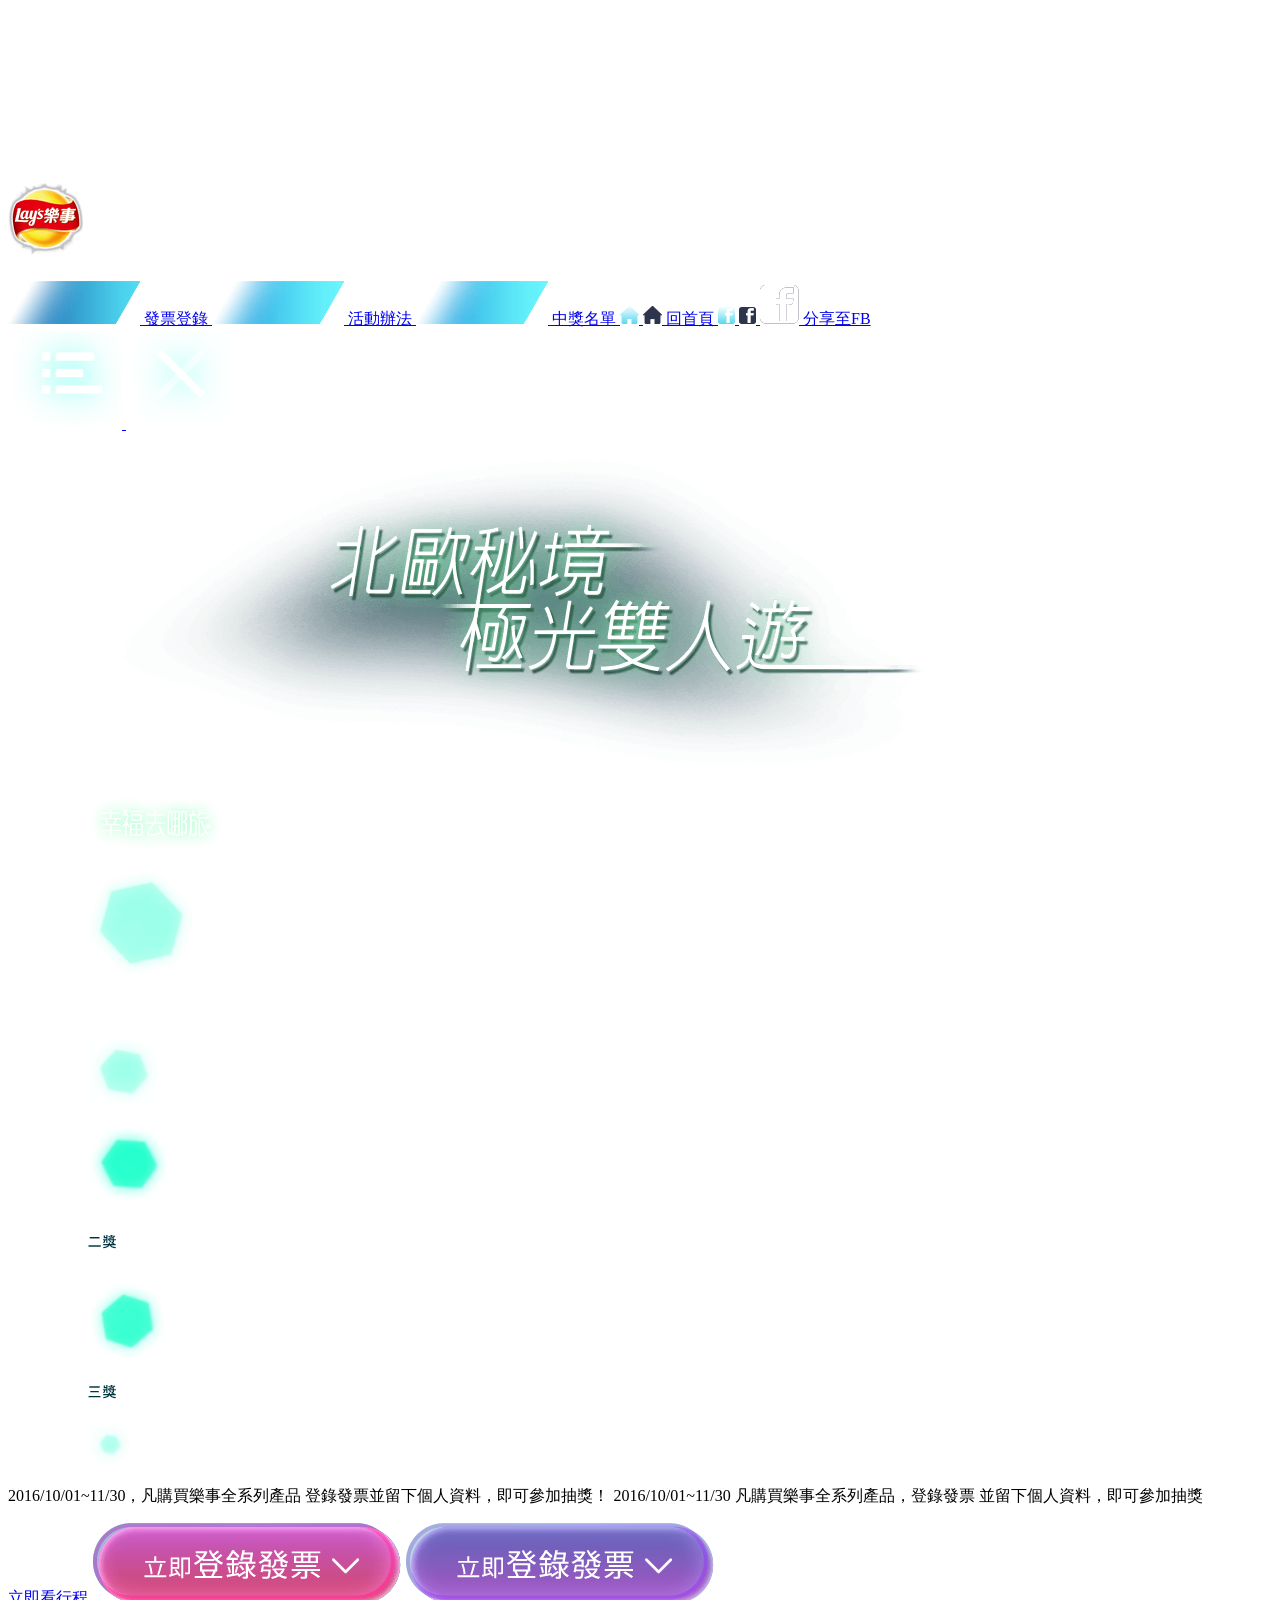
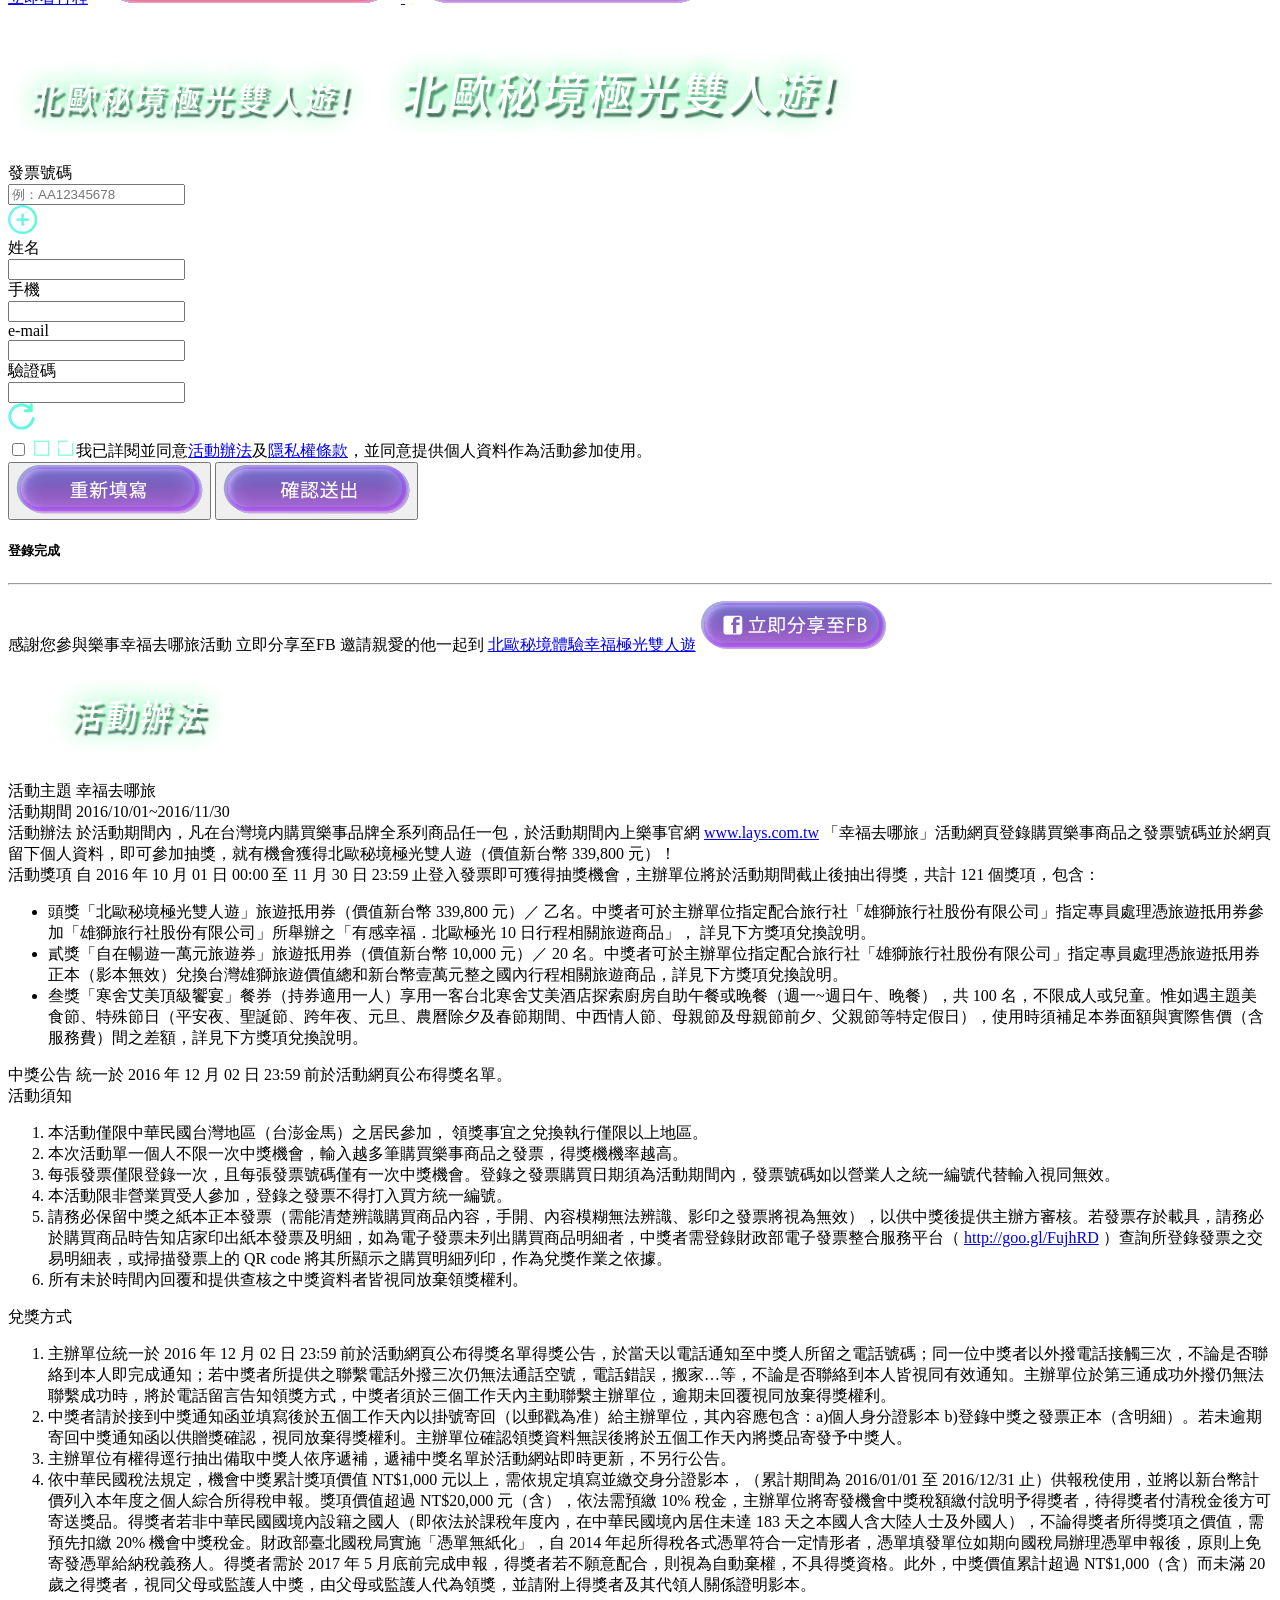
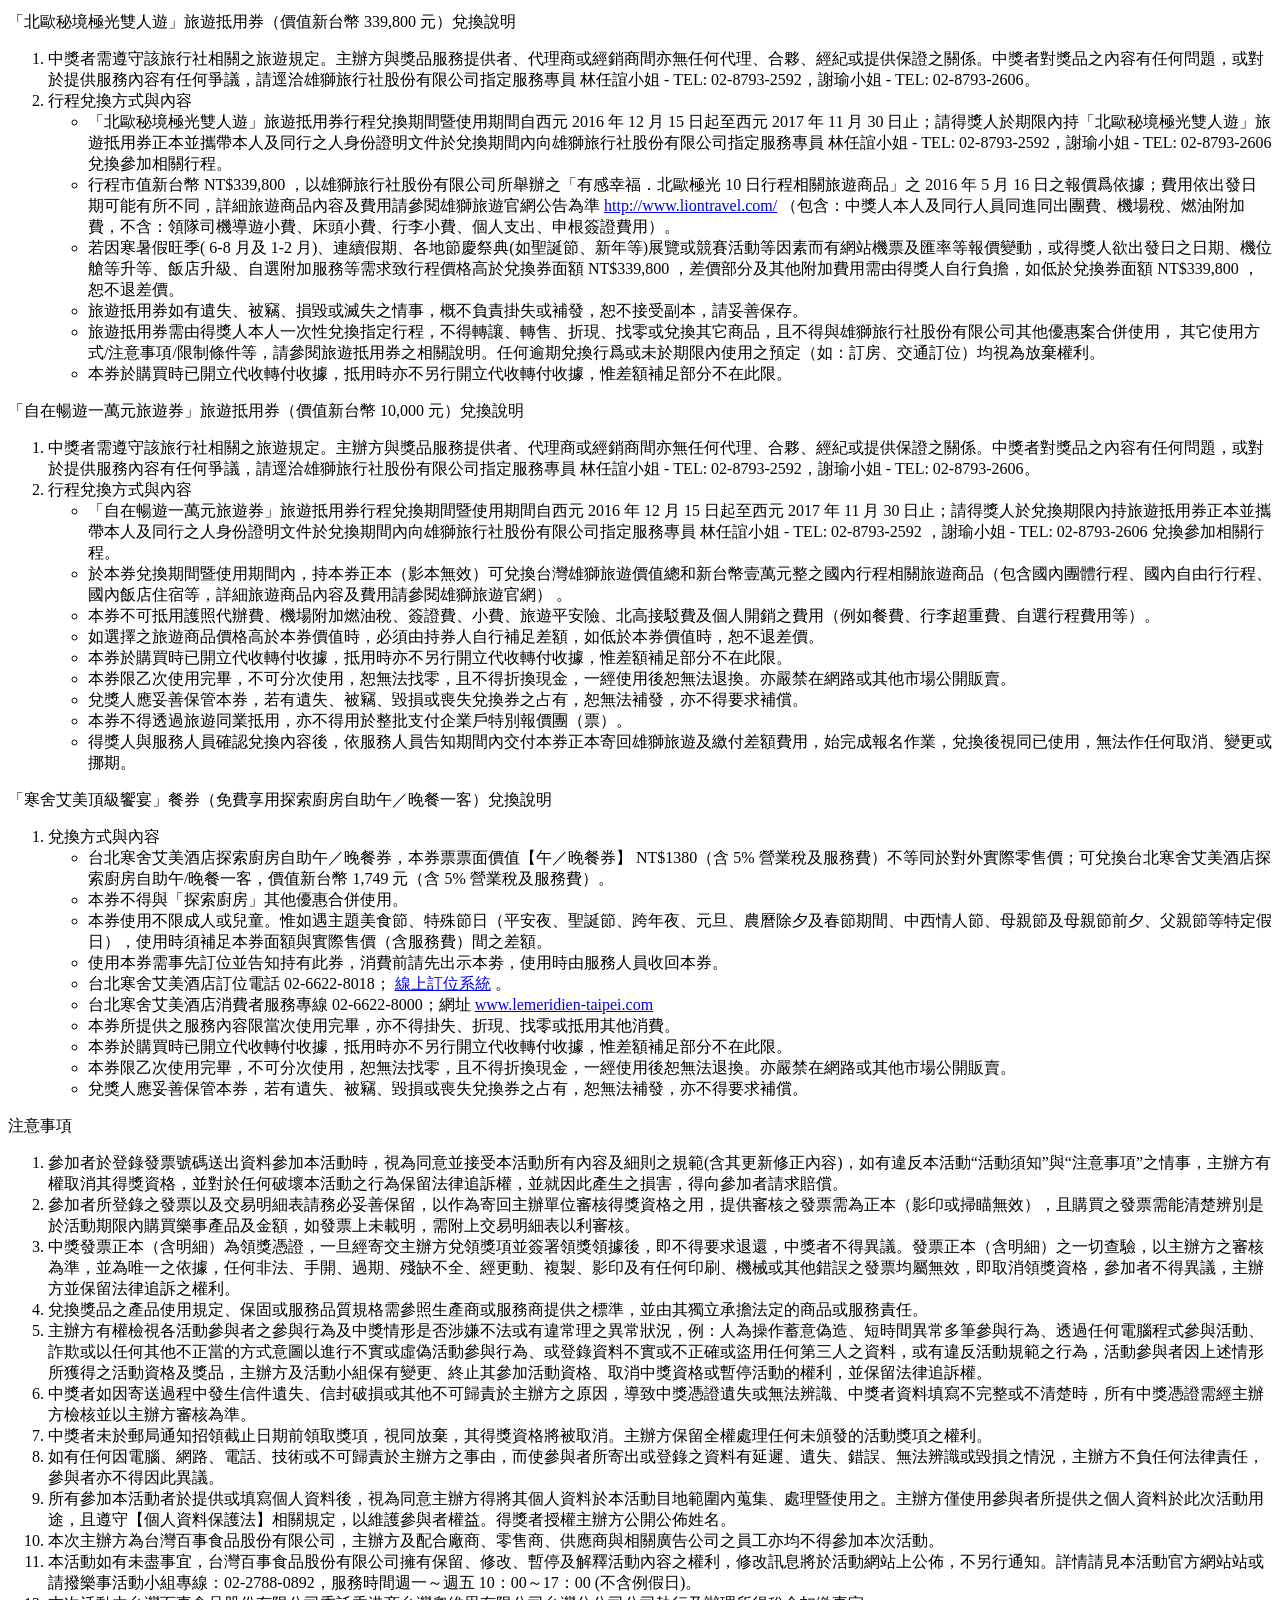
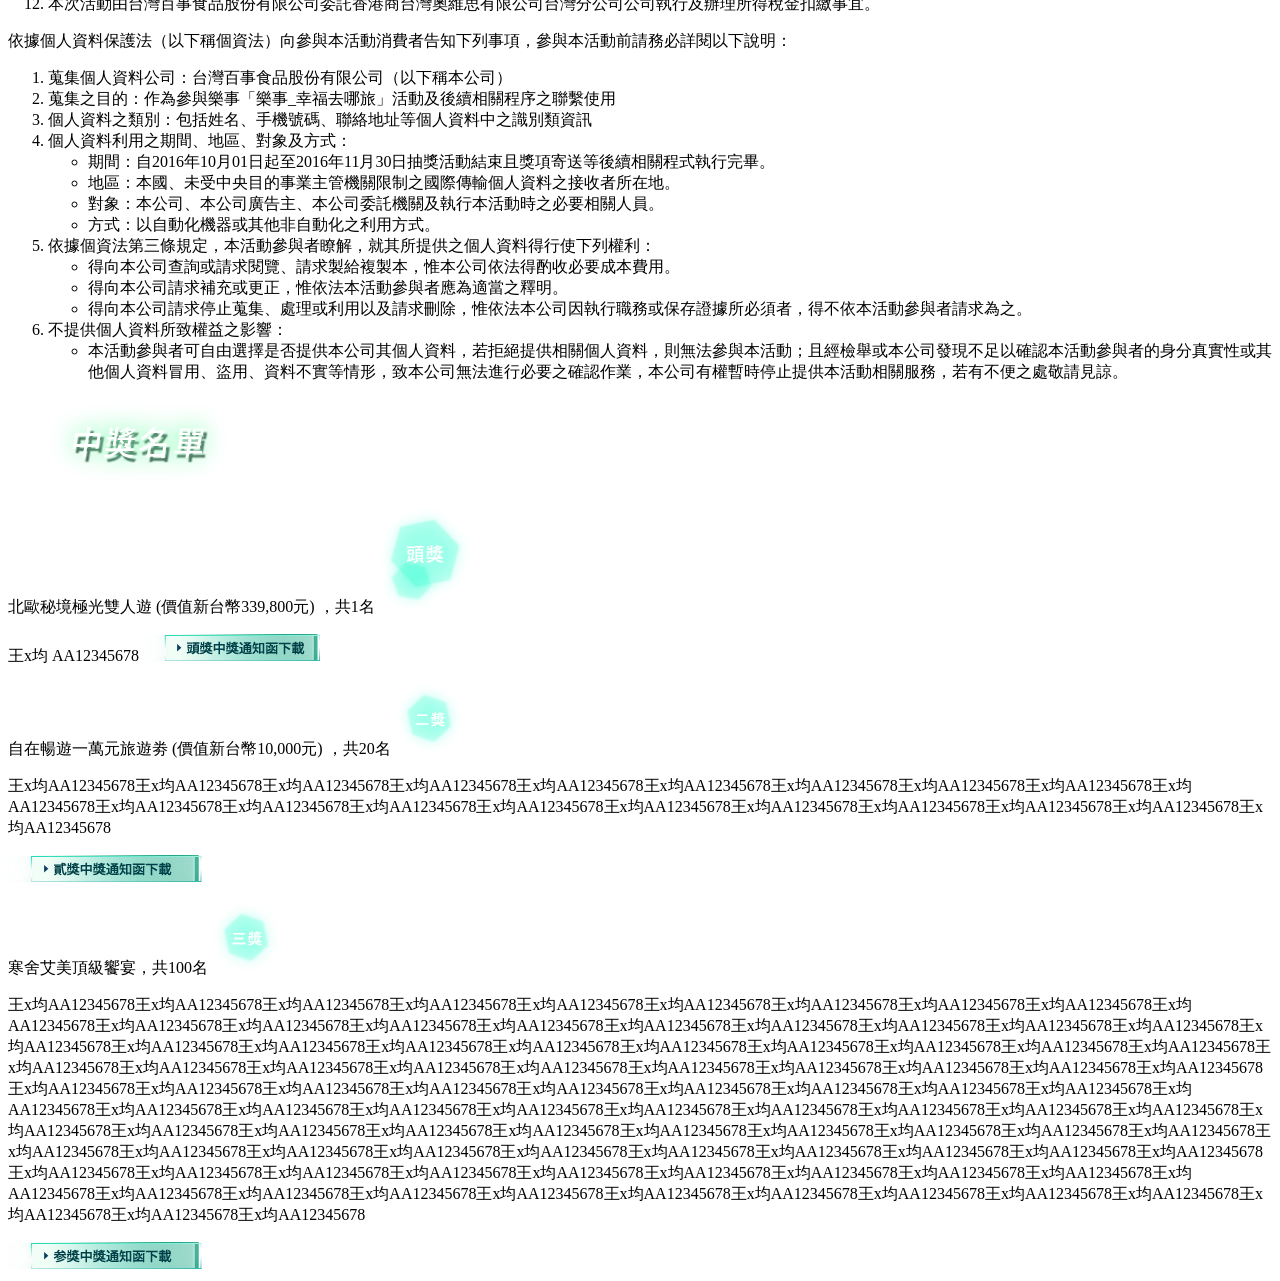
==== app/index.html @ 081e6e8a "video added" ====
﻿<!doctype html>
<html class="no-js loading" lang="">
  <head>
    <meta charset="utf-8">
    <meta name="description" content="">
    <meta name="viewport" content="width=device-width, initial-scale=1, user-scalable=0">
    <meta property="og:title" content="北歐秘境 極光雙人遊 | Lay's 樂事"/>
    <meta property="og:description" content=""/>
    <meta property="og:image" content="http://yummy.lays.com.tw.teectest.co.uk/img/share.jpg"/>
    <meta property="og:image:width" content="1200"/>
    <meta property="og:image:height" content="630"/>
    <title>北歐秘境 極光雙人遊 | Lay's 樂事</title>

    <link rel="apple-touch-icon" href="img/common/logo.png">
    <link rel="shortcut icon" type="image/x-icon" href="img/common/logo.png" />
    <link rel="icon" type="image/x-icon" href="img/common/logo.png" />
    <!-- Place favicon.ico in the root directory -->

    <!-- build:css css/vendor.css -->
    <!-- bower:css -->
    <link rel="stylesheet" href="/bower_components/jScrollPane/style/jquery.jscrollpane.css" />
    <!-- endbower -->
    <!-- endbuild -->

    <!-- build:css css/main.css -->
    <link rel="stylesheet" href="css/main.css">
    <!-- endbuild -->
    
    <!-- build:js js/vendor/modernizr.js -->
    <script src="/bower_components/modernizr/modernizr.js"></script>
    <script src="/bower_components/detectizr/dist/detectizr.js"></script>
    <!-- endbuild -->
  </head>
  <body>
    <!--[if lt IE 10]>
      <p class="browserupgrade">You are using an <strong>outdated</strong> browser. Please <a href="http://browsehappy.com/">upgrade your browser</a> to improve your experience.</p>
    <![endif]-->
    
    <section class="container">
      <video class="kvideo visible-lg visible-md" src="media/movie.mp4" loop="1"></video>
      <!-- <aside class="light-container visible-lg visible-md">
        <figure class="light"></figure>
        <figure class="light light1 active"></figure>
        <figure class="light light2"></figure>
        <canvas id="ab"></canvas>
      </aside> -->
      <figure class="house"></figure>
      <header>
        <h1>
          <a href="javascript:">
            <img src="img/common/logo.png" alt="lays">
          </a>
        </h1>
        <nav class="vertical-middle fontsize-14 fontsize-sm-38">
          <a href="#register" class="nav-register" data-ga="keyin" data-ga-mobile="m_menukey">
            <img class="hover" src="img/header/register-hover.png">
            <span class="text">發票登錄</span>
          </a>
          <a href="#rule" class="nav-rule" data-ga="rule" data-ga-mobile="m_menurule">
            <img class="hover" src="img/header/rule-hover.png">
            <span class="text">活動辦法</span>
          </a>
          <a href="#award" class="nav-award" data-ga="award" data-ga-mobile="m_menuaward">
            <img class="hover" src="img/header/award-hover.png">
            <span class="text">中獎名單</span>
          </a>
          <a href="#index" class="nav-home" data-ga="home" data-ga-mobile="m_menuhome">
            <img class="hover" src="img/header/home-hover.png">
            <img src="img/header/home.png">
            <span class="text visible-sm-inline visible-xs-inline">回首頁</span>

          </a>
          <a href="javascript:" class="nav-fb" data-ga="FB" data-ga-mobile="m_menufb">
            <img class="hover" src="img/header/fb-hover.png">
            <img src="img/header/fb.png">
            <span class="text visible-sm-inline visible-xs-inline fontsize-sm-32 baseline-deshift-sm-20">
              <img class="visible-sm-inline-block visible-xs-inline-block" src="img/header/fb-m.png">
              分享至FB
            </span>
          </a>
        </nav>
        <a href="javascript:" class="visible-sm visible-xs burger fade in">
          <img src="img/header/burger.png">
        </a>
        <a href="javascript:" class="visible-sm visible-xs close fade hide">
          <img src="img/header/close.png">
        </a>
      </header>

      <section class="page" id="index">
        <section class="center">
          <aside class="visible-lg-inline visible-md-inline">
            <figure class="group-1 baseline-pull-97 baseline-deshift-513">
              <figure><img src="img/index/in-kv.png"></figure>
              <figure class="baseline-push-25 baseline-shift-241"><img src="img/index/tagline.png"></figure>
              <!-- <i class="glitter baseline-push-90 baseline-shift-325"></i> -->
            </figure>
            
            <figure class="group-2 baseline-pull-30 baseline-deshift-347">
              <figure><img src="img/index/in-1.png"></figure>
              <figure class="baseline-push-44 baseline-shift-31"><img src="img/index/in-3.png"></figure>
              <figure class="baseline-push-52 baseline-shift-1"><img src="img/index/in-2.png"></figure>
            </figure>

            <figure class="group-3 baseline-push-139 baseline-deshift-267">
              <figure><img src="img/index/in-4.png"></figure>
              <figure class="baseline-push-18 baseline-shift-26"><img src="img/index/in-5.png"></figure>
            </figure>

            <figure class="group-4 baseline-push-140 baseline-deshift-3">
              <figure><img src="img/index/in-6.png"></figure>
              <figure class="baseline-push-29 baseline-shift-25"><img src="img/index/in-7.png"></figure>
              <figure class="baseline-push-30 baseline-shift-39"><img src="img/index/in-8.png"></figure>
            </figure>
          </aside>
          <p class="wording fontsize-15 fontsize-sm-25">
            <span class="visible-lg visible-md visible-sm">2016/10/01~11/30，凡購買樂事全系列產品</span>
            <span class="visible-lg visible-md visible-sm">登錄發票並留下個人資料，即可參加抽獎！</span>

            <span class="visible-xs text-center">2016/10/01~11/30</span>
            <span class="visible-xs text-center">凡購買樂事全系列產品，登錄發票</span>
            <span class="visible-xs text-center">並留下個人資料，即可參加抽獎</span>
          </p>
          <a target="_blank" data-ga="tour" data-ga-mobile="m_tour" href="http://www.liontravel.com/webpd/webpdsh00.aspx?skind=1&amp;sprod=sitne11so&amp;utm_source=aurora&amp;utm_medium=aurora&amp;utm_campaign=20150903" class="btn-schedule fontsize-15 fontsize-sm-20">立即看行程</a>
          <a href="#register" data-ga="go" data-ga-mobile="m_go" class="btn-register blink">
            <img class="hover" src="img/index/btn-register-hover.png">
            <img src="img/index/btn-register.png">
          </a>

        </section>
      </section>

      <section class="page" id="register">
        <aside class="center">
          <h3 class="text-center">
            <img class="hidden-sm hidden-xs" src="img/register/title.png" alt="立即登入發票抽 北歐秘境極光雙人遊!">
            <img class="hidden-lg hidden-md" src="img/register/title-m.png" alt="立即登入發票抽 北歐秘境極光雙人遊!">
          </h3>
          <form class="row">
            <section class="form fade in">
              <aside class="form-group col-lg-12 col-md-12 col-sm-12 col-xs-12 invoice-container">
                <label for="invoice" class="col-lg-4 col-md-4 col-sm-3 col-xs-3 text-right fontsize-21 fontsize-sm-28">發票號碼</label>
                <aside class="baseline-deshift-15 baseline-deshift-15 col-lg-7 col-md-7 col-sm-8 col-xs-8">
                  <input maxlength="10" name="invoice[]" placeholder="例：AA12345678" id="invoice" class="form-control  fontsize-sm-25" type="text">
                </aside>
                <aside class="col-lg-1 col-md-1 col-sm-1 col-xs-1 add-container lh-25">
                  <a class="add vertical-top" href="javascript:"><img src="img/register/add.png"></a>
                </aside>
              </aside>
              <aside class="form-group col-lg-12 col-md-12 col-sm-12 col-xs-12">
                <label for="name" class="col-lg-4 col-md-4 col-sm-3 col-xs-3 text-right fontsize-21 fontsize-sm-28">姓名</label>
                <aside class="baseline-deshift-15 col-lg-7 col-md-7 col-sm-8 col-xs-8">
                  <input maxlength="5" name="username" id="name" class="form-control  fontsize-sm-25" type="text">
                </aside>
              </aside>
              <aside class="form-group col-lg-12 col-md-12 col-sm-12 col-xs-12">
                <label for="phone" class="col-lg-4 col-md-4 col-sm-3 col-xs-3 text-right fontsize-21 fontsize-sm-28">手機</label>
                <aside class="baseline-deshift-15 col-lg-7 col-md-7 col-sm-8 col-xs-8">
                  <input maxlength="10" name="phone" id="phone" class="form-control  fontsize-sm-25" type="text">
                </aside>
              </aside>
              <aside class="form-group col-lg-12 col-md-12 col-sm-12 col-xs-12">
                <label for="email" class="col-lg-4 col-md-4 col-sm-3 col-xs-3 text-right fontsize-21 fontsize-sm-28">e-mail</label>
                <aside class="baseline-deshift-15 col-lg-7 col-md-7 col-sm-8 col-xs-8">
                  <input name="email" id="email" class="form-control  fontsize-sm-25" type="email">
                </aside>
              </aside>
              <aside class="form-group col-lg-12 col-md-12 col-sm-12 col-xs-12">
                <label for="captcha" class="col-lg-4 col-md-4 col-sm-3 col-xs-3 text-right fontsize-21 fontsize-sm-28">驗證碼</label>
                <aside class="baseline-deshift-15 col-lg-3 col-md-3 col-sm-4 col-xs-4">
                  <input name="captcha" id="captcha" class="form-control  fontsize-sm-25" type="text">
                </aside>
                <aside class="baseline-deshift-15 col-lg-3 col-md-3 col-sm-4 col-xs-4">
                  <div class="captcha"></div>
                </aside>
                <aside class="baseline-deshift-15 col-lg-3 col-md-3 col-sm-4 col-xs-4">
                  <a class="refresh" href="javascript:"><img src="img/register/re.png"></a>
                </aside>
                  <!-- <div id="captcha" class="g-recaptcha" data-sitekey="6LeKcScTAAAAAFxeSSmIWv3eHgg11w-ORuJmpsf3"></div> -->
              </aside>
              <aside class="form-group col-lg-12 col-md-12 col-sm-12 col-xs-12 text-center term baseline-deshift-20 nowrap text-left-sm text-left-xs">
                <label class="col-lg-12 col-md-12 col-sm-12 col-xs-12">
                  <input type="checkbox" name="term">
                  <span class="fontsize-sm-22">
                    <img src="img/register/checkbox.png" class="checkbox">
                    <img src="img/register/checkbox-checked.png" class="checkbox checked">我已詳閱並同意<a href="#rule">活動辦法</a>及<a href="#term">隱私權條款</a>，並同意提供個人資料作為活動參加使用。
                  </span>
                </label>
              </aside>
              <aside class="form-group col-lg-12 col-md-12 col-sm-12 col-xs-12">
                <aside class="button-group button-group w-430 row block-centralize">
                  <button id="reset" data-ga="rekey" data-ga-mobile="m_rekey" class="col-lg-6 col-md-6 col-sm-6 col-xs-6">
                    <img src="img/register/reset.png">
                  </button>
                  <button id="submit" data-ga="send" data-ga-mobile="m_send" class="col-lg-6 col-md-6 col-sm-6 col-xs-6">
                    <img src="img/register/submit.png">
                  </button>
                </aside>
              </aside>
            </section>
            <input type="hidden" name="utm_medium">
            <aside class="complete text-center hide">
              <h5 class="fontsize-43 fontsize-sm-62">登錄完成</h5>
              <hr class="visible-sm visible-xs">
              <p class="fontsize-20 fontsize-sm-36">
                <span class="visible-lg visible-md visible-sm visible-xs">感謝您參與樂事幸福去哪旅活動</span>
                <span class="visible-lg visible-md visible-sm visible-xs">立即分享至FB</span>
                <span class="visible-lg visible-md visible-sm visible-xs">邀請親愛的他一起到
                  <a href="javascript:" class="highlight visible-lg-inline visible-md-inline visible-sm visible-xs">北歐秘境體驗幸福極光雙人遊</a>
                </span>
                <a class="share" data-ga="fbshare" href="javascript:">
                  <img src="img/register/share.png">
                </a>
              </p>
            </aside>
          </form>
        </aside>
      </section>

      <section class="page text-center vertical-middle" id="rule">
        <aside class="center fontsize-17 text-left fontsize-sm-23">
          <figure class="w100-percent text-center baseline-pull-105">
            <h3><img src="img/rule/title.png" alt="活動辦法"></h3>
          </figure>
          <aside class="pane">
            <div class="row">
              <label class="col-lg-2 col-md-2 col-sm-12 col-xs-12 fontsize-sm-27 lh-35">活動主題</label> 
              <span class="highlight col-lg-9 col-md-9 col-sm-12 col-xs-12">幸福去哪旅</span>
            </div>
            <div class="row">
              <label class="col-lg-2 col-md-2 col-sm-12 col-xs-12 fontsize-sm-27 lh-35">活動期間</label> 
              <span class="col-lg-9 col-md-9 col-sm-12 col-xs-12">2016/10/01~2016/11/30</span>
            </div>
            <div class="row">
              <label class="col-lg-2 col-md-2 col-sm-12 col-xs-12 fontsize-sm-27 lh-35">活動辦法</label> 
              <span class="baseline-shift-15 col-lg-11 col-md-11 col-sm-12 col-xs-12">於活動期間內，凡在台灣境内購買樂事品牌全系列商品任一包，於活動期間內上樂事官網
              <a  target="_blank" href="http://www.lays.com.tw">www.lays.com.tw</a>
              「幸福去哪旅」活動網頁登錄購買樂事商品之發票號碼並於網頁留下個人資料，即可參加抽獎，就有機會獲得北歐秘境極光雙人遊（價值新台幣 339,800 元）！</span>
            </div>
            <div class="row">
              <label class="col-lg-2 col-md-2 col-sm-12 col-xs-12 fontsize-sm-27 lh-35">活動獎項</label> 
              <span class="baseline-shift-15 col-lg-11 col-md-11 col-sm-12 col-xs-12">自 2016 年 10 月 01 日 00:00 至 11 月 30 日 23:59 止登入發票即可獲得抽獎機會，主辦單位將於活動期間截止後抽出得獎，共計 121 個獎項，包含：</span>
            </div>
            <div class="row alfa">
              <ul class="baseline-shift-15 col-lg-11 col-md-11 col-sm-12 col-xs-12">
                <li>頭獎<span class="highlight">「北歐秘境極光雙人遊」</span>旅遊抵用券（價值新台幣 339,800 元）／ 乙名。中獎者可於主辦單位指定配合旅行社「雄獅旅行社股份有限公司」指定專員處理憑旅遊抵用券參加「雄獅旅行社股份有限公司」所舉辦之「有感幸福．北歐極光 10 日行程相關旅遊商品」， 詳見下方獎項兌換說明。
                </li>
                <li>
                  貳獎「自在暢遊一萬元旅遊券」旅遊抵用券（價值新台幣 10,000 元）／ 20 名。中獎者可於主辦單位指定配合旅行社「雄獅旅行社股份有限公司」指定專員處理憑旅遊抵用券正本（影本無效）兌換台灣雄獅旅遊價值總和新台幣壹萬元整之國內行程相關旅遊商品，詳見下方獎項兌換說明。
                </li>
                <li>
                  叁獎「寒舍艾美頂級饗宴」餐券（持券適用一人）享用一客台北寒舍艾美酒店探索廚房自助午餐或晚餐（週一~週日午、晚餐），共 100 名，不限成人或兒童。惟如遇主題美食節、特殊節日（平安夜、聖誕節、跨年夜、元旦、農曆除夕及春節期間、中西情人節、母親節及母親節前夕、父親節等特定假日），使用時須補足本券面額與實際售價（含服務費）間之差額，詳見下方獎項兌換說明。
                </li>
              </ul>
            </div>
            <div class="row">
              <label class="col-lg-2 col-md-2 col-sm-12 col-xs-12 fontsize-sm-27 lh-35">中獎公告</label> 
              <span class="baseline-shift-15 col-lg-11 col-md-11 col-sm-12 col-xs-12">統一於 2016 年 12 月 02 日 23:59 前於活動網頁公布得獎名單。</span>
            </div>
            <div class="row">
              <label class="col-lg-2 col-md-2 col-sm-12 col-xs-12 fontsize-sm-27 lh-35">活動須知</label> 
              <ol class="baseline-shift-15 col-lg-11 col-md-11 col-sm-12 col-xs-12">
                <li>本活動僅限中華民國台灣地區（台澎金馬）之居民參加， 領獎事宜之兌換執行僅限以上地區。</li>
                <li>本次活動單一個人不限一次中獎機會，輸入越多筆購買樂事商品之發票，得獎機機率越高。</li>
                <li>每張發票僅限登錄一次，且每張發票號碼僅有一次中獎機會。登錄之發票購買日期須為活動期間內，發票號碼如以營業人之統一編號代替輸入視同無效。</li>
                <li>本活動限非營業買受人參加，登錄之發票不得打入買方統一編號。</li>
                <li>請務必保留中獎之紙本正本發票（需能清楚辨識購買商品內容，手開、內容模糊無法辨識、影印之發票將視為無效），以供中獎後提供主辦方審核。若發票存於載具，請務必於購買商品時告知店家印出紙本發票及明細，如為電子發票未列出購買商品明細者，中獎者需登錄財政部電子發票整合服務平台（
                <a target="_blank" href="http://goo.gl/FujhRD">http://goo.gl/FujhRD</a>
                ）查詢所登錄發票之交易明細表，或掃描發票上的 QR code 將其所顯示之購買明細列印，作為兌獎作業之依據。</li>
                <li>所有未於時間內回覆和提供查核之中獎資料者皆視同放棄領獎權利。</li>
              </ol>
            </div>
            <div class="row">
              <label class="col-lg-2 col-md-2 col-sm-12 col-xs-12 fontsize-sm-27 lh-35">兌獎方式</label> 
              <ol class="baseline-shift-15 col-lg-11 col-md-11 col-sm-12 col-xs-12">

                <li>主辦單位統一於 2016 年 12 月 02 日 23:59 前於活動網頁公布得獎名單得獎公告，於當天以電話通知至中獎人所留之電話號碼；同一位中獎者以外撥電話接觸三次，不論是否聯絡到本人即完成通知；若中獎者所提供之聯繫電話外撥三次仍無法通話空號，電話錯誤，搬家…等，不論是否聯絡到本人皆視同有效通知。主辦單位於第三通成功外撥仍無法聯繫成功時，將於電話留言告知領獎方式，中獎者須於三個工作天內主動聯繫主辦單位，逾期未回覆視同放棄得獎權利。</li>

                <li>中獎者請於接到中獎通知函並填寫後於五個工作天內以掛號寄回（以郵戳為准）給主辦單位，其內容應包含：a)個人身分證影本 b)登錄中獎之發票正本（含明細）。若未逾期寄回中獎通知函以供贈獎確認，視同放棄得獎權利。主辦單位確認領獎資料無誤後將於五個工作天內將獎品寄發予中獎人。</li>

                <li>主辦單位有權得逕行抽出備取中獎人依序遞補，遞補中獎名單於活動網站即時更新，不另行公告。</li>

                <li>依中華民國稅法規定，機會中獎累計獎項價值 NT$1,000 元以上，需依規定填寫並繳交身分證影本，（累計期間為 2016/01/01 至 2016/12/31 止）供報稅使用，並將以新台幣計價列入本年度之個人綜合所得稅申報。獎項價值超過 NT$20,000 元（含），依法需預繳 10% 稅金，主辦單位將寄發機會中獎稅額繳付說明予得獎者，待得獎者付清稅金後方可寄送獎品。得獎者若非中華民國國境內設籍之國人（即依法於課稅年度內，在中華民國境內居住未達 183 天之本國人含大陸人士及外國人），不論得獎者所得獎項之價值，需預先扣繳 20% 機會中獎稅金。財政部臺北國稅局實施「憑單無紙化」，自 2014 年起所得稅各式憑單符合一定情形者，憑單填發單位如期向國稅局辦理憑單申報後，原則上免寄發憑單給納稅義務人。得獎者需於 2017 年 5 月底前完成申報，得獎者若不願意配合，則視為自動棄權，不具得獎資格。此外，中獎價值累計超過 NT$1,000（含）而未滿 20 歲之得獎者，視同父母或監護人中獎，由父母或監護人代為領獎，並請附上得獎者及其代領人關係證明影本。</li>

              </ol>
            </div>
            <div class="row">
              <label class="highlight col-lg-11 col-md-11 col-sm-12 col-xs-12 fontsize-sm-27 lh-35">「北歐秘境極光雙人遊」旅遊抵用券（價值新台幣 339,800 元）兌換說明</label>
              <ol class="baseline-shift-15 col-lg-11 col-md-11 col-sm-12 col-xs-12">

                <li>中獎者需遵守該旅行社相關之旅遊規定。主辦方與獎品服務提供者、代理商或經銷商間亦無任何代理、合夥、經紀或提供保證之關係。中獎者對獎品之內容有任何問題，或對於提供服務內容有任何爭議，請逕洽雄獅旅行社股份有限公司指定服務專員 林任誼小姐 - TEL: 02-8793-2592，謝瑜小姐 - TEL: 02-8793-2606。</li>

                <li>
                  行程兌換方式與內容
                  <ul>
                    <li>
                      「北歐秘境極光雙人遊」旅遊抵用券行程兌換期間暨使用期間自西元 2016 年 12 月 15 日起至西元 2017 年 11 月 30 日止；請得獎人於期限內持「北歐秘境極光雙人遊」旅遊抵用券正本並攜帶本人及同行之人身份證明文件於兌換期間內向雄獅旅行社股份有限公司指定服務專員 林任誼小姐 - TEL: 02-8793-2592，謝瑜小姐 - TEL: 02-8793-2606 兌換參加相關行程。
                    </li>
                    <li>
                      行程市值新台幣 NT$339,800 ，以雄獅旅行社股份有限公司所舉辦之「有感幸福．北歐極光 10 日行程相關旅遊商品」之 2016 年 5 月 16 日之報價爲依據；費用依出發日期可能有所不同，詳細旅遊商品內容及費用請參閱雄獅旅遊官網公告為準
                      <a target="_blank" href="http://www.liontravel.com/">http://www.liontravel.com/</a>
                      （包含：中獎人本人及同行人員同進同出團費、機場稅、燃油附加費，不含：領隊司機導遊小費、床頭小費、行李小費、個人支出、申根簽證費用）。
                    </li>
                    <li>
                      若因寒暑假旺季( 6-8 月及 1-2 月)、連續假期、各地節慶祭典(如聖誕節、新年等)展覽或競賽活動等因素而有網站機票及匯率等報價變動，或得獎人欲出發日之日期、機位艙等升等、飯店升級、自選附加服務等需求致行程價格高於兌換券面額 NT$339,800 ，差價部分及其他附加費用需由得獎人自行負擔，如低於兌換券面額 NT$339,800 ，恕不退差價。
                    </li>
                    <li>
                      旅遊抵用券如有遺失、被竊、損毀或滅失之情事，概不負責掛失或補發，恕不接受副本，請妥善保存。
                    </li>
                    <li>
                      旅遊抵用券需由得獎人本人一次性兌換指定行程，不得轉讓、轉售、折現、找零或兌換其它商品，且不得與雄獅旅行社股份有限公司其他優惠案合併使用， 其它使用方式/注意事項/限制條件等，請參閱旅遊抵用券之相關說明。任何逾期兌換行爲或未於期限內使用之預定（如：訂房、交通訂位）均視為放棄權利。
                    </li>
                    <li>
                      本券於購買時已開立代收轉付收據，抵用時亦不另行開立代收轉付收據，惟差額補足部分不在此限。
                    </li>
                  </ul>
                </li>

              </ol>
            </div>
            <div class="row">
              <label class="highlight col-lg-11 col-md-11 col-sm-12 col-xs-12 fontsize-sm-27 lh-35">「自在暢遊一萬元旅遊券」旅遊抵用券（價值新台幣 10,000 元）兌換說明</label>
              <ol class="baseline-shift-15 col-lg-11 col-md-11 col-sm-12 col-xs-12">

                <li>中獎者需遵守該旅行社相關之旅遊規定。主辦方與獎品服務提供者、代理商或經銷商間亦無任何代理、合夥、經紀或提供保證之關係。中獎者對獎品之內容有任何問題，或對於提供服務內容有任何爭議，請逕洽雄獅旅行社股份有限公司指定服務專員 林任誼小姐 - TEL: 02-8793-2592，謝瑜小姐 - TEL: 02-8793-2606。</li>

                <li>
                  行程兌換方式與內容
                  <ul>
                    <li>
                      「自在暢遊一萬元旅遊券」旅遊抵用券行程兌換期間暨使用期間自西元 2016 年 12 月 15 日起至西元 2017 年 11 月 30 日止；請得獎人於兌換期限內持旅遊抵用券正本並攜帶本人及同行之人身份證明文件於兌換期間內向雄獅旅行社股份有限公司指定服務專員 林任誼小姐 - TEL: 02-8793-2592 ，謝瑜小姐 - TEL: 02-8793-2606 兌換參加相關行程。
                    </li>
                    <li>
                      於本券兌換期間暨使用期間內，持本券正本（影本無效）可兌換台灣雄獅旅遊價值總和新台幣壹萬元整之國內行程相關旅遊商品（包含國內團體行程、國內自由行行程、國內飯店住宿等，詳細旅遊商品內容及費用請參閱雄獅旅遊官網） 。
                    </li>
                    <li>
                      本券不可抵用護照代辦費、機場附加燃油稅、簽證費、小費、旅遊平安險、北高接駁費及個人開銷之費用（例如餐費、行李超重費、自選行程費用等）。
                    </li>
                    <li>
                      如選擇之旅遊商品價格高於本券價值時，必須由持券人自行補足差額，如低於本券價值時，恕不退差價。
                    </li>
                    <li>
                      本券於購買時已開立代收轉付收據，抵用時亦不另行開立代收轉付收據，惟差額補足部分不在此限。
                    </li>
                    <li>
                      本券限乙次使用完畢，不可分次使用，恕無法找零，且不得折換現金，一經使用後恕無法退換。亦嚴禁在網路或其他市場公開販賣。
                    </li>
                    <li>
                      兌獎人應妥善保管本券，若有遺失、被竊、毀損或喪失兌換券之占有，恕無法補發，亦不得要求補償。
                    </li>
                    <li>
                      本券不得透過旅遊同業抵用，亦不得用於整批支付企業戶特別報價團（票）。
                    </li>
                    <li>
                      得獎人與服務人員確認兌換內容後，依服務人員告知期間內交付本券正本寄回雄獅旅遊及繳付差額費用，始完成報名作業，兌換後視同已使用，無法作任何取消、變更或挪期。
                    </li>
                  </ul>
                </li>

              </ol>
            </div>
            <div class="row">
              <label class="highlight col-lg-11 col-md-11 col-sm-12 col-xs-12 fontsize-sm-27 lh-35">「寒舍艾美頂級饗宴」餐券（免費享用探索廚房自助午／晚餐一客）兌換說明</label>
              <ol class="baseline-shift-15 col-lg-11 col-md-11 col-sm-12 col-xs-12">

                <li>
                  兌換方式與內容
                  <ul>
                    <li>
                      台北寒舍艾美酒店探索廚房自助午／晚餐券，本券票票面價值【午／晚餐券】 NT$1380（含 5% 營業稅及服務費）不等同於對外實際零售價；可兌換台北寒舍艾美酒店探索廚房自助午/晚餐一客，價值新台幣 1,749 元（含 5% 營業稅及服務費）。
                    </li>
                    <li>本券不得與「探索廚房」其他優惠合併使用。</li>
                    <li>本券使用不限成人或兒童。惟如遇主題美食節、特殊節日（平安夜、聖誕節、跨年夜、元旦、農曆除夕及春節期間、中西情人節、母親節及母親節前夕、父親節等特定假日），使用時須補足本券面額與實際售價（含服務費）間之差額。</li>
                    <li>使用本券需事先訂位並告知持有此券，消費前請先出示本劵，使用時由服務人員收回本券。</li>
                    <li>台北寒舍艾美酒店訂位電話 02-6622-8018；
                      <a target="_blank" href="http://www.lemeridien-taipei.com/index.php/booking/">線上訂位系統</a>
                    。</li>
                    <li>台北寒舍艾美酒店消費者服務專線 02-6622-8000；網址 <a target="_blank" href="http://www.lemeridien-taipei.com/">www.lemeridien-taipei.com</a>
                    </li>
                    <li>本券所提供之服務內容限當次使用完畢，亦不得掛失、折現、找零或抵用其他消費。</li>
                    <li>本券於購買時已開立代收轉付收據，抵用時亦不另行開立代收轉付收據，惟差額補足部分不在此限。</li>
                    <li>本券限乙次使用完畢，不可分次使用，恕無法找零，且不得折換現金，一經使用後恕無法退換。亦嚴禁在網路或其他市場公開販賣。</li>
                    <li>兌獎人應妥善保管本券，若有遺失、被竊、毀損或喪失兌換券之占有，恕無法補發，亦不得要求補償。</li>
                  </ul>
                </li>
              </ol>
            </div>
            <div class="row">
              <label class="highlight col-lg-11 col-md-11 col-sm-12 col-xs-12 fontsize-sm-27 lh-35">注意事項</label>
              <ol class="baseline-shift-15 col-lg-11 col-md-11 col-sm-12 col-xs-12">

                <li>參加者於登錄發票號碼送出資料參加本活動時，視為同意並接受本活動所有內容及細則之規範(含其更新修正內容)，如有違反本活動“活動須知”與“注意事項”之情事，主辦方有權取消其得獎資格，並對於任何破壞本活動之行為保留法律追訴權，並就因此產生之損害，得向參加者請求賠償。
                </li>

                <li>參加者所登錄之發票以及交易明細表請務必妥善保留，以作為寄回主辦單位審核得獎資格之用，提供審核之發票需為正本（影印或掃瞄無效），且購買之發票需能清楚辨別是於活動期限內購買樂事產品及金額，如發票上未載明，需附上交易明細表以利審核。
                </li>
                <li>中獎發票正本（含明細）為領獎憑證，一旦經寄交主辦方兌領獎項並簽署領獎領據後，即不得要求退還，中獎者不得異議。發票正本（含明細）之一切查驗，以主辦方之審核為準，並為唯一之依據，任何非法、手開、過期、殘缺不全、經更動、複製、影印及有任何印刷、機械或其他錯誤之發票均屬無效，即取消領獎資格，參加者不得異議，主辦方並保留法律追訴之權利。
                </li>

                <li>兌換獎品之產品使用規定、保固或服務品質規格需參照生產商或服務商提供之標準，並由其獨立承擔法定的商品或服務責任。
                </li>

                <li>主辦方有權檢視各活動參與者之參與行為及中獎情形是否涉嫌不法或有違常理之異常狀況，例：人為操作蓄意偽造、短時間異常多筆參與行為、透過任何電腦程式參與活動、詐欺或以任何其他不正當的方式意圖以進行不實或虛偽活動參與行為、或登錄資料不實或不正確或盜用任何第三人之資料，或有違反活動規範之行為，活動參與者因上述情形所獲得之活動資格及獎品，主辦方及活動小組保有變更、終止其參加活動資格、取消中獎資格或暫停活動的權利，並保留法律追訴權。
                </li>

                <li>中獎者如因寄送過程中發生信件遺失、信封破損或其他不可歸責於主辦方之原因，導致中獎憑證遺失或無法辨識、中獎者資料填寫不完整或不清楚時，所有中獎憑證需經主辦方檢核並以主辦方審核為準。
                </li>
                <li>中獎者未於郵局通知招領截止日期前領取獎項，視同放棄，其得獎資格將被取消。主辦方保留全權處理任何未頒發的活動獎項之權利。
                </li>

                <li>如有任何因電腦、網路、電話、技術或不可歸責於主辦方之事由，而使參與者所寄出或登錄之資料有延遲、遺失、錯誤、無法辨識或毀損之情況，主辦方不負任何法律責任，參與者亦不得因此異議。</li>
                <li>所有參加本活動者於提供或填寫個人資料後，視為同意主辦方得將其個人資料於本活動目地範圍內蒐集、處理暨使用之。主辦方僅使用參與者所提供之個人資料於此次活動用途，且遵守【個人資料保護法】相關規定，以維護參與者權益。得獎者授權主辦方公開公佈姓名。
                </li>
                <li>本次主辦方為台灣百事食品股份有限公司，主辦方及配合廠商、零售商、供應商與相關廣告公司之員工亦均不得參加本次活動。
                </li>

                <li>本活動如有未盡事宜，台灣百事食品股份有限公司擁有保留、修改、暫停及解釋活動內容之權利，修改訊息將於活動網站上公佈，不另行通知。詳情請見本活動官方網站站或請撥樂事活動小組專線：02-2788-0892，服務時間週一～週五 10：00～17：00 (不含例假日)。
                </li>
                <li>本次活動由台灣百事食品股份有限公司委託香港商台灣奧維思有限公司台灣分公司公司執行及辦理所得稅金扣繳事宜。
                </li>
              </ol>
            </div>
            <div class="row" id="term">
              <label class="col-lg-11 col-md-11 col-sm-12 col-xs-12 fontsize-sm-27 lh-35">依據個人資料保護法（以下稱個資法）向參與本活動消費者告知下列事項，參與本活動前請務必詳閱以下說明：</label>
              <ol class="baseline-shift-15 col-lg-11 col-md-11 col-sm-12 col-xs-12">
                <li>蒐集個人資料公司：台灣百事食品股份有限公司（以下稱本公司）
                </li>
                <li>蒐集之目的：作為參與樂事「樂事_幸福去哪旅」活動及後續相關程序之聯繫使用
                </li>
                <li>個人資料之類別：包括姓名、手機號碼、聯絡地址等個人資料中之識別類資訊
                </li>
                <li>個人資料利用之期間、地區、對象及方式：
                  <ul>
                    <li>期間：自2016年10月01日起至2016年11月30日抽獎活動結束且獎項寄送等後續相關程式執行完畢。
                    </li>
                    <li>地區：本國、未受中央目的事業主管機關限制之國際傳輸個人資料之接收者所在地。
                    </li>
                    <li>對象：本公司、本公司廣告主、本公司委託機關及執行本活動時之必要相關人員。
                    </li>
                    <li>方式：以自動化機器或其他非自動化之利用方式。
                    </li>
                  </ul>
                </li>
                <li>依據個資法第三條規定，本活動參與者瞭解，就其所提供之個人資料得行使下列權利：
                  <ul>
                    <li>得向本公司查詢或請求閱覽、請求製給複製本，惟本公司依法得酌收必要成本費用。
                    </li>
                    <li>得向本公司請求補充或更正，惟依法本活動參與者應為適當之釋明。
                    </li>
                    <li>得向本公司請求停止蒐集、處理或利用以及請求刪除，惟依法本公司因執行職務或保存證據所必須者，得不依本活動參與者請求為之。
                    </li>
                  </ul>
                </li>
                <li>不提供個人資料所致權益之影響：
                  <ul>
                    <li>本活動參與者可自由選擇是否提供本公司其個人資料，若拒絕提供相關個人資料，則無法參與本活動；且經檢舉或本公司發現不足以確認本活動參與者的身分真實性或其他個人資料冒用、盜用、資料不實等情形，致本公司無法進行必要之確認作業，本公司有權暫時停止提供本活動相關服務，若有不便之處敬請見諒。</li>
                  </ul>
                </li>
              </ol>              
            </div>
          </aside>
        </aside>
      </section>

      <section class="page text-center vertical-middle" id="award">
        <aside class="center fontsize-20 fontsize-sm-26 text-left">
          <figure class="w100-percent text-center baseline-pull-105">
            <h3><img src="img/award/title.png" alt="中獎名單"></h3>
          </figure>
          <aside class="pane">
            <p class="baseline-push-50 baseline-shift-60 nowrap">
              <span class="fontsize-24 fontsize-sm-47 highlight z-1 z-sm-1">北歐秘境極光雙人遊</span>
              <span class="fontsize-17 fontsize-sm-26 baseline-deshift-3">(價值新台幣339,800元)</span>
              <span class="baseline-deshift-2 fontsize-sm-26 baseline-push-sm-20">，共1名</span>
              <img class="award head" src="img/award/head.png" alt="頭獎 北歐秘境極光雙人遊">
            </p>
            <p class="participant baseline-push-10 baseline-shift-62">
              <span class="visible-lg visible-md visible-sm visible-xs">
                <span>王x均</span>
                <span class="baseline-shift-13 baseline-shift-sm-20">AA12345678</span>
              </span>
              <a class="visible-lg visible-md visible-sm visible-xs baseline-push-15 baseline-deshift-22 baseline-push-sm-25 baseline-deshift-sm-45" href="javascript:">
                <img src="img/award/btn-head.png">
              </a>
            </p>
            <p class="baseline-push-50 baseline-shift-64 ls-1 baseline-push-sm-40 nowrap">
              <span class="z-1 z-sm-1 fontsize-sm-36 italic-sm bold-sm">自在暢遊一萬元旅遊劵</span>
              <span class="visible-lg-inline visible-md-inline visible-sm visible-xs">
                <span class="fontsize-17 fontsize-sm-26 baseline-deshift-3">(價值新台幣10,000元)</span>
                <span class="baseline-deshift-7">，共20名</span>
              </span>
              <img class="award award-2" src="img/award/2.png" alt="二獎 自在暢遊一萬元旅遊劵">
            </p>
            <p class="participant baseline-push-15 baseline-shift-65 fontsize-16 fontsize-sm-20 row lh-21 bws-5 w-415 baseline-pull-sm-20 ">
              <script>
                for(var i=0;i<20;i++){
                  document.write('<span class="visible-lg visible-md visible-sm visible-xs"><span>王x均</span><span class="baseline-shift-13 ls-0 baseline-shift-sm-20">AA12345678</span></span>');
                }
              </script>   
            </p>
            <a class="visible-lg visible-md visible-sm visible-xs baseline-pull-3 baseline-shift-42 baseline-shift-sm-63" href="javascript:">
              <img class="baseline-deshift-sm-28" src="img/award/btn-2.png">
            </a> 
            <p class="baseline-push-50 baseline-shift-64 ls-1 baseline-push-sm-90">
              <span >寒舍艾美頂級饗宴，共100名</span>
              <img class="award award-2" src="img/award/3.png" alt="三獎 寒舍艾美頂級饗宴">
            </p>
            <p class="participant baseline-push-15 baseline-shift-65 fontsize-16 fontsize-sm-20 row lh-21 bws-5 w-415">
              <script>
                for(var i=0;i<100;i++){
                  document.write('<span class="visible-lg visible-md visible-sm visible-xs"><span>王x均</span><span class="baseline-shift-13 ls-0 baseline-shift-sm-20">AA12345678</span></span>');
                }
              </script>
            </p>       
            <a class="visible-lg visible-md visible-sm visible-xs baseline-pull-3 baseline-shift-42 baseline-shift-sm-63" href="javascript:">
              <img class="baseline-deshift-sm-28" src="img/award/btn-3.png">
            </a> 
          </aside>
        </aside>

      </section>

      <footer>
      </footer>
    </section>
    
    <!-- Google Analytics -->
    <script>
      (function(b,o,i,l,e,r){b.GoogleAnalyticsObject=l;b[l]||(b[l]=
      function(){(b[l].q=b[l].q||[]).push(arguments)});b[l].l=+new Date;
      e=o.createElement(i);r=o.getElementsByTagName(i)[0];
      e.src='https://www.google-analytics.com/analytics.js';
      r.parentNode.insertBefore(e,r)}(window,document,'script','ga'));
        ga('create', 'UA-55162423-3', 'auto'); ga('send', 'pageview');

    </script>
    <script src='https://www.google.com/recaptcha/api.js'></script>
    <!-- build:js js/vendor.js -->
    <!-- bower:js -->
    <script src="/bower_components/jquery/dist/jquery.js"></script>
    <script src="/bower_components/gsap/src/uncompressed/TweenMax.js"></script>
    <script src="/bower_components/lodash/lodash.js"></script>
    <script src="/bower_components/jScrollPane/script/jquery.mousewheel.js"></script>
    <script src="/bower_components/jScrollPane/script/mwheelIntent.js"></script>
    <script src="/bower_components/jScrollPane/script/jquery.jscrollpane.js"></script>
    <script src="/bower_components/jScrollPane/script/jquery.jscrollpane.min.js"></script>
    <script src="/bower_components/jQuery-FontSpy/jQuery-FontSpy.js"></script>
    <!-- endbower -->
    <!-- endbuild -->
    
    <!-- build:js js/plugins.js -->
    <script src="/bower_components/bootstrap-sass/assets/javascripts/bootstrap/affix.js"></script>
    <script src="/bower_components/bootstrap-sass/assets/javascripts/bootstrap/alert.js"></script>
    <script src="/bower_components/bootstrap-sass/assets/javascripts/bootstrap/dropdown.js"></script>
    <script src="/bower_components/bootstrap-sass/assets/javascripts/bootstrap/tooltip.js"></script>
    <script src="/bower_components/bootstrap-sass/assets/javascripts/bootstrap/modal.js"></script>
    <script src="/bower_components/bootstrap-sass/assets/javascripts/bootstrap/transition.js"></script>
    <script src="/bower_components/bootstrap-sass/assets/javascripts/bootstrap/button.js"></script>
    <script src="/bower_components/bootstrap-sass/assets/javascripts/bootstrap/popover.js"></script>
    <script src="/bower_components/bootstrap-sass/assets/javascripts/bootstrap/carousel.js"></script>
    <script src="/bower_components/bootstrap-sass/assets/javascripts/bootstrap/scrollspy.js"></script>
    <script src="/bower_components/bootstrap-sass/assets/javascripts/bootstrap/collapse.js"></script>
    <script src="/bower_components/bootstrap-sass/assets/javascripts/bootstrap/tab.js"></script>
    <!-- endbuild -->
    
    <!-- build:js js/main.js -->
    <script src="js/app.js"></script>
    <script src="js/index.js"></script>
    <script src="js/rule.js"></script>
    <script src="js/register.js"></script>
    <script src="js/award.js"></script>

    <script src="js/menu.js"></script>
    <script src="js/ga.js"></script>
    <!-- endbuild -->
  </body>
</html>
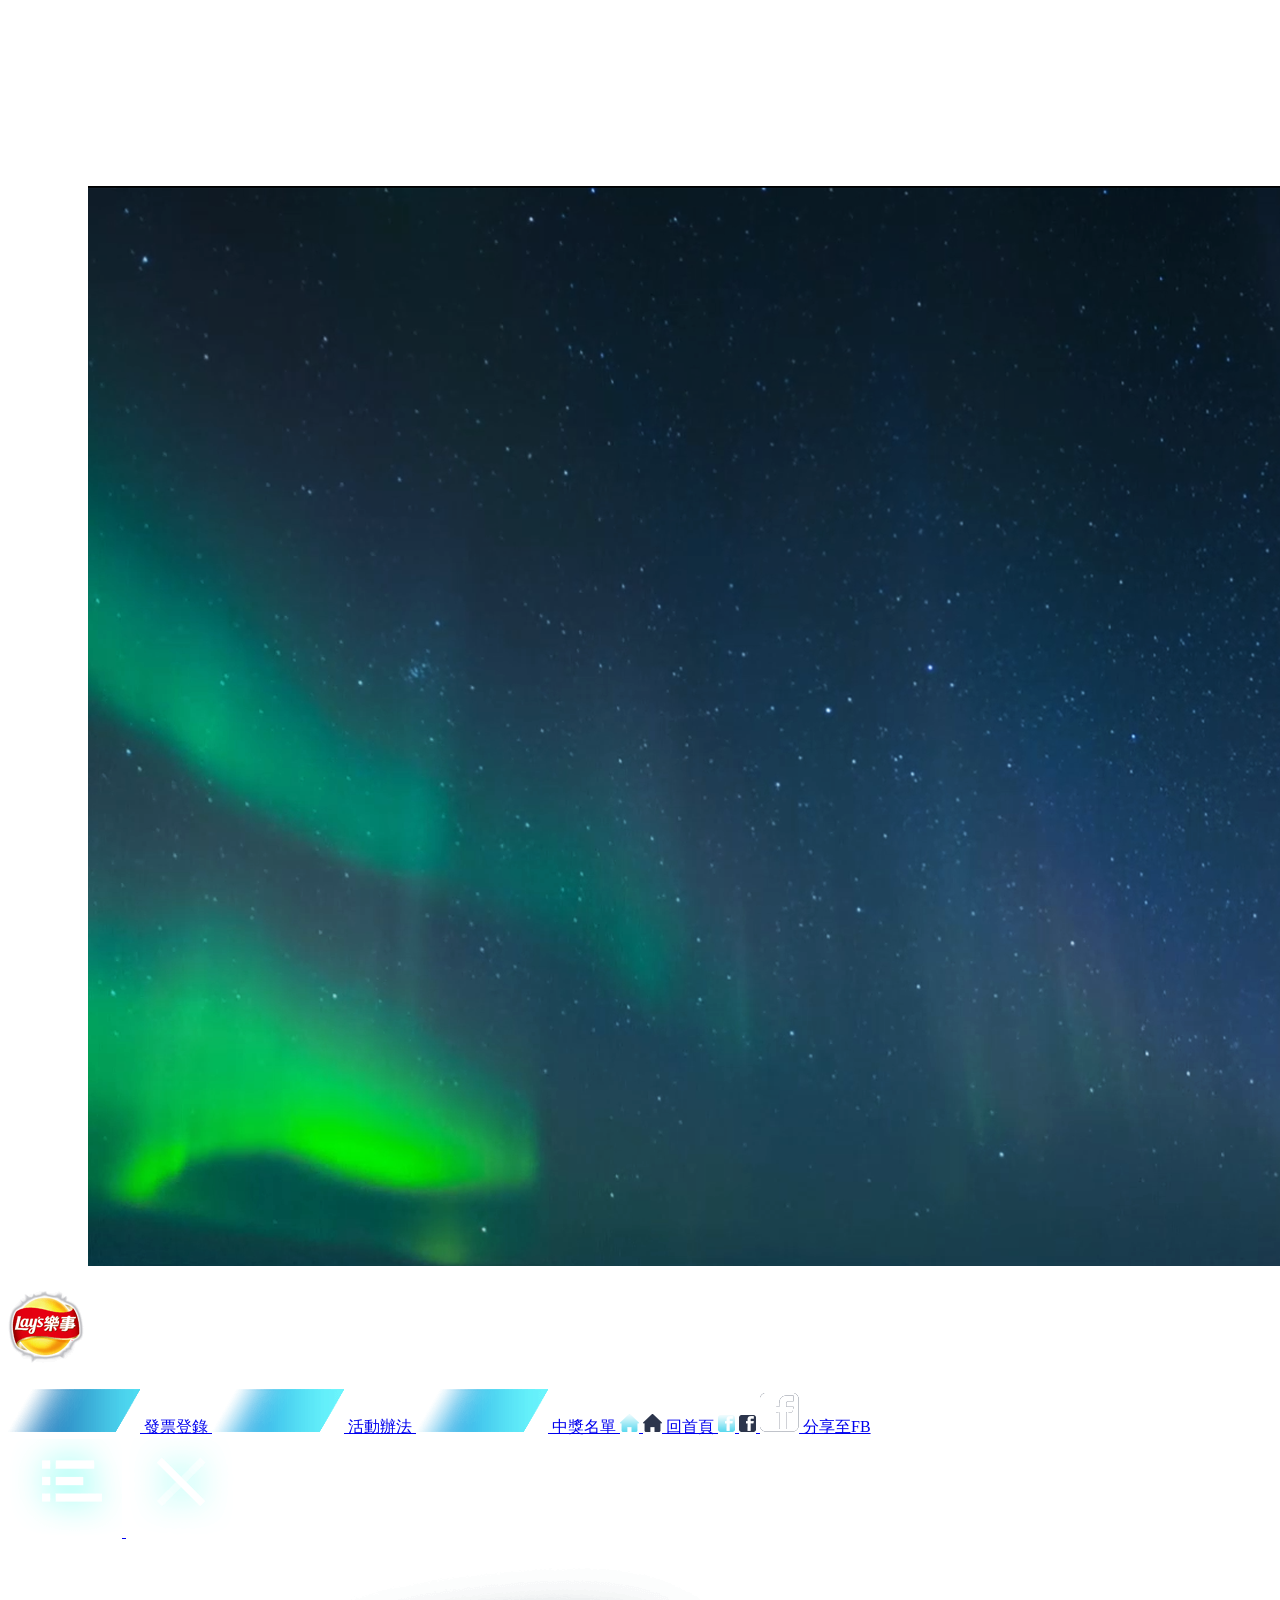
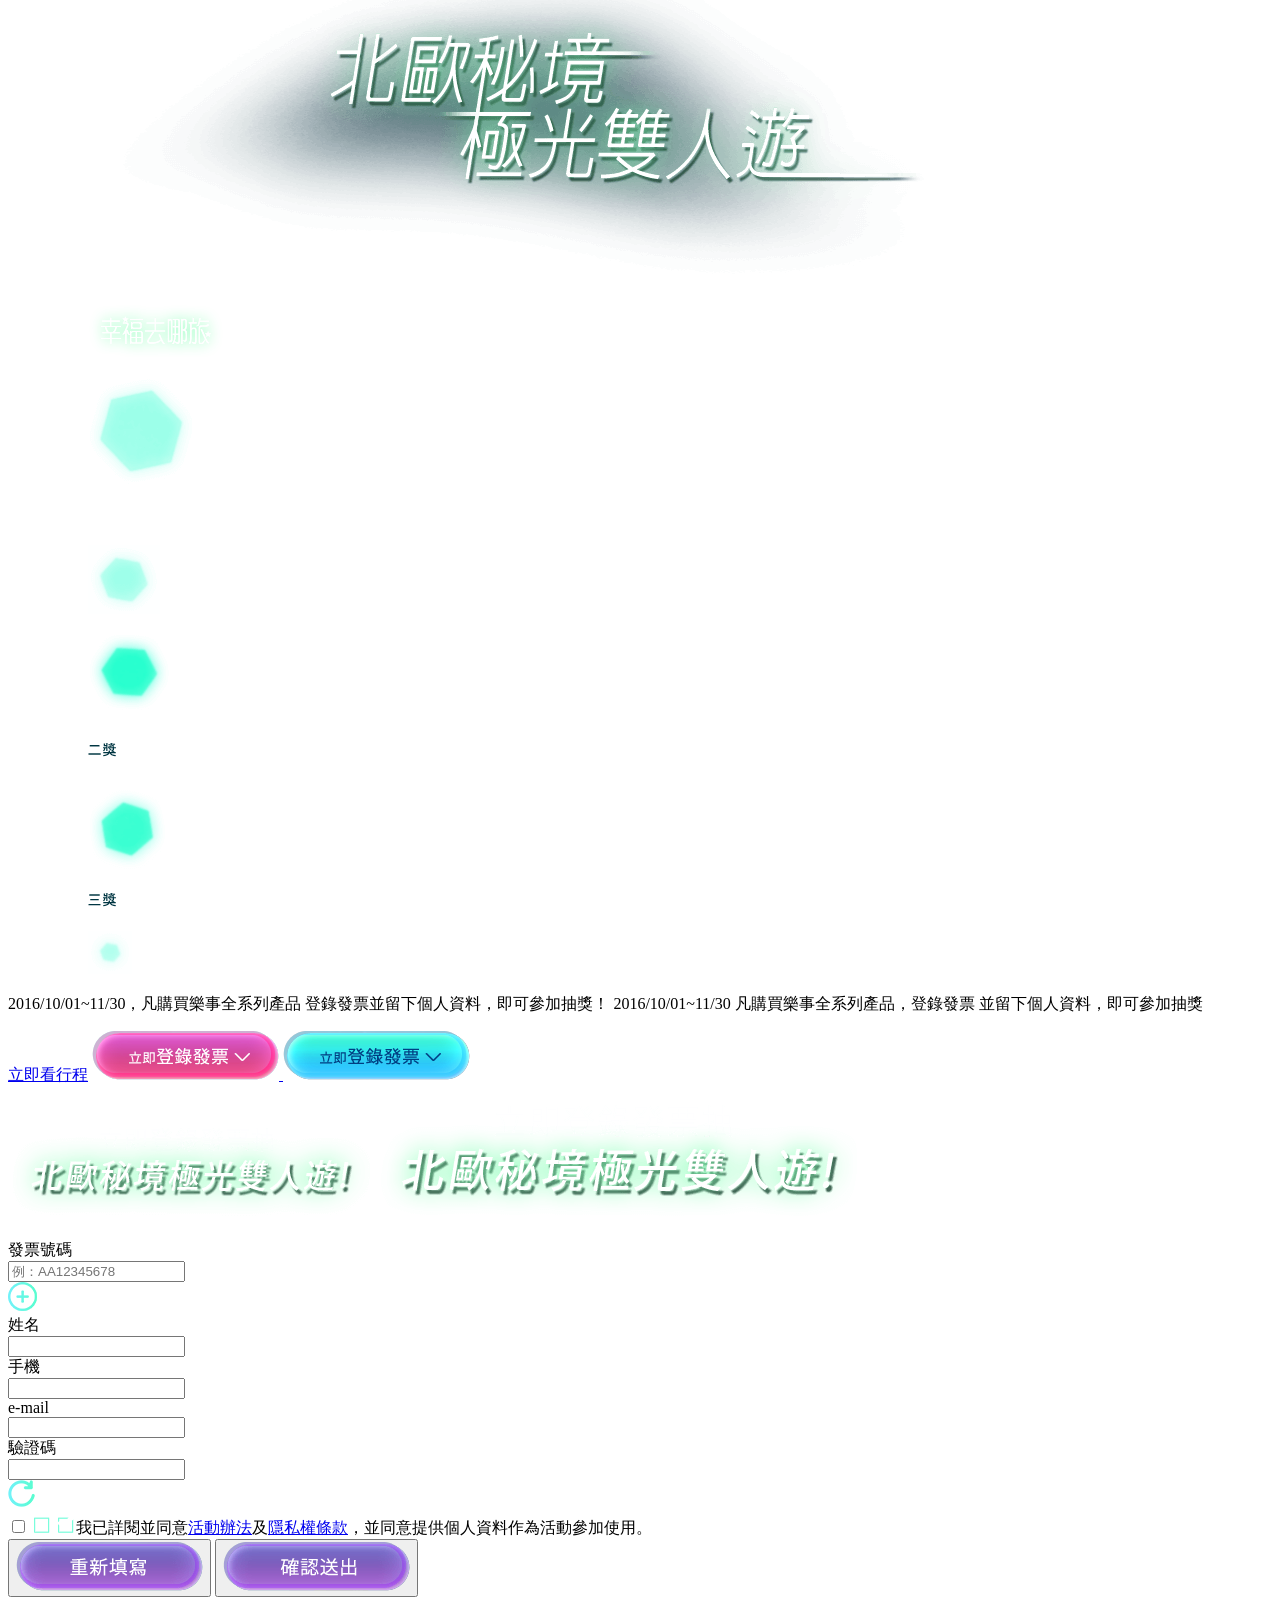
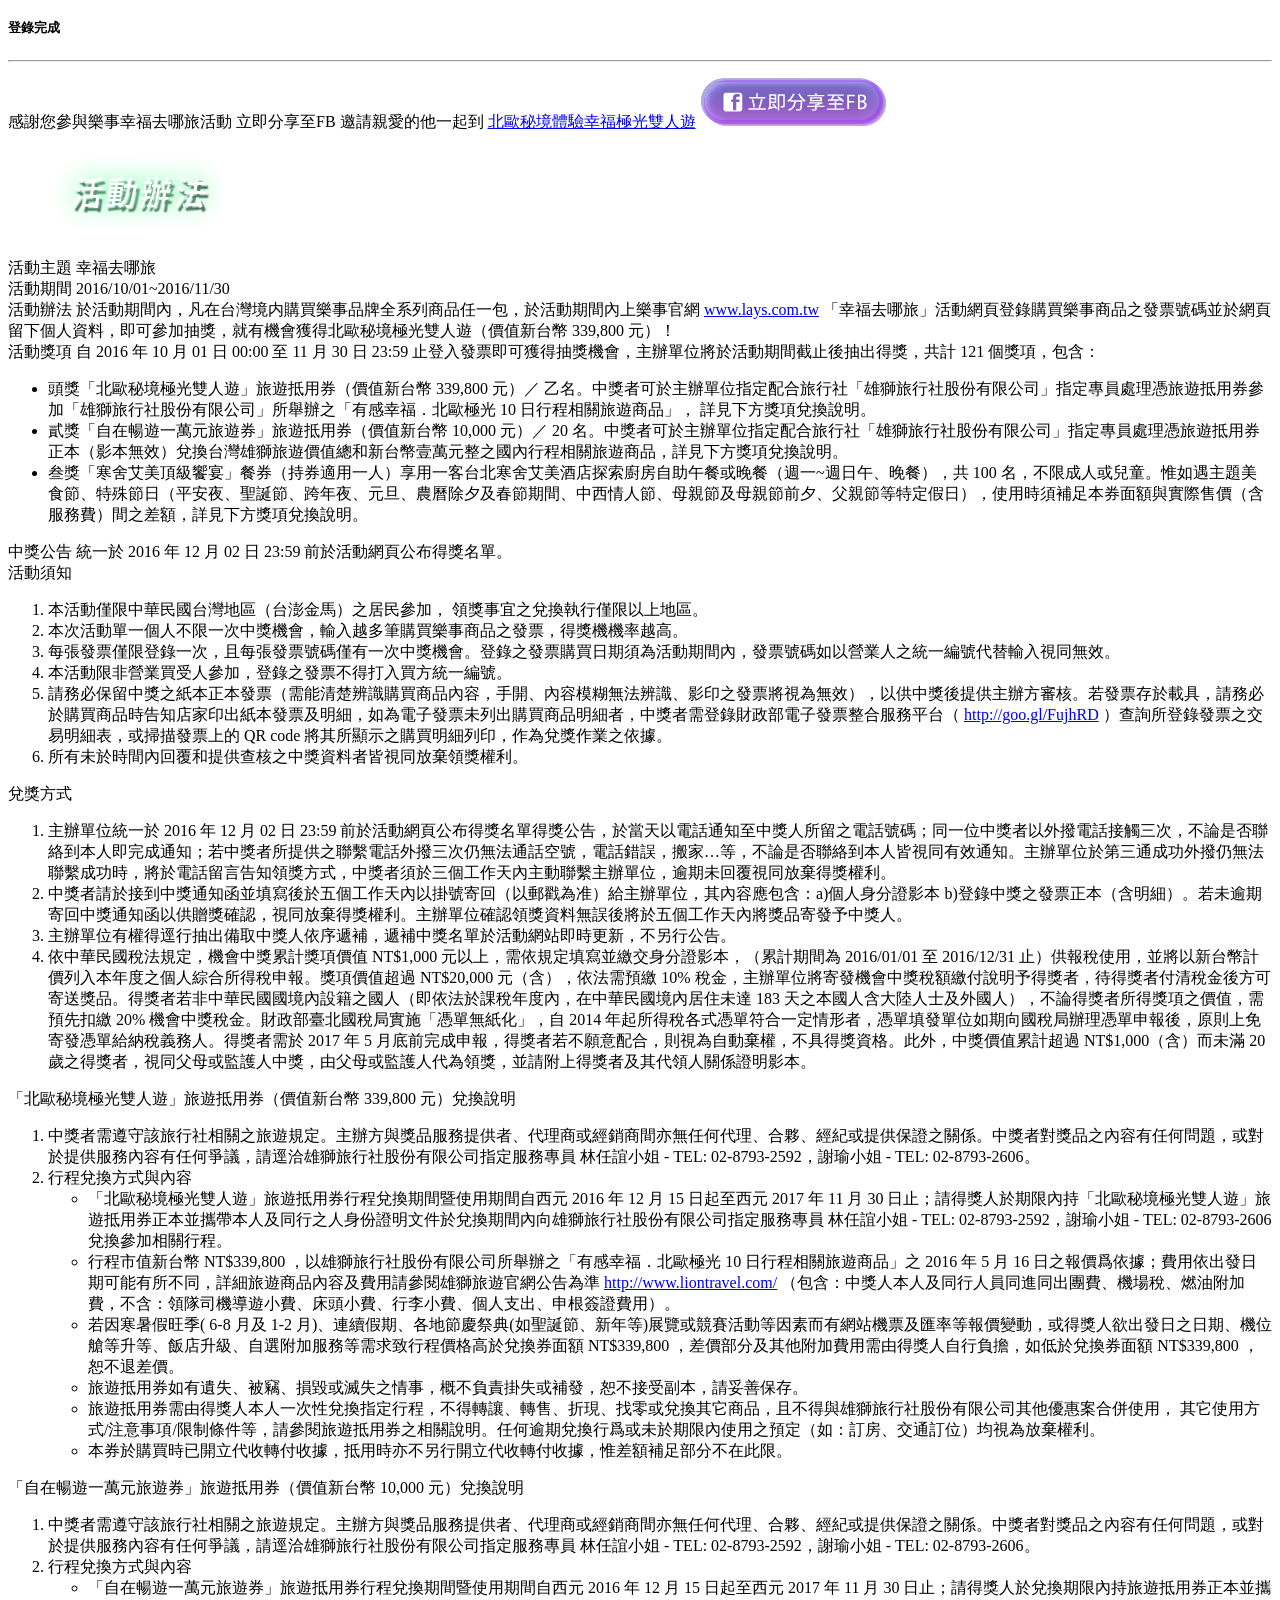
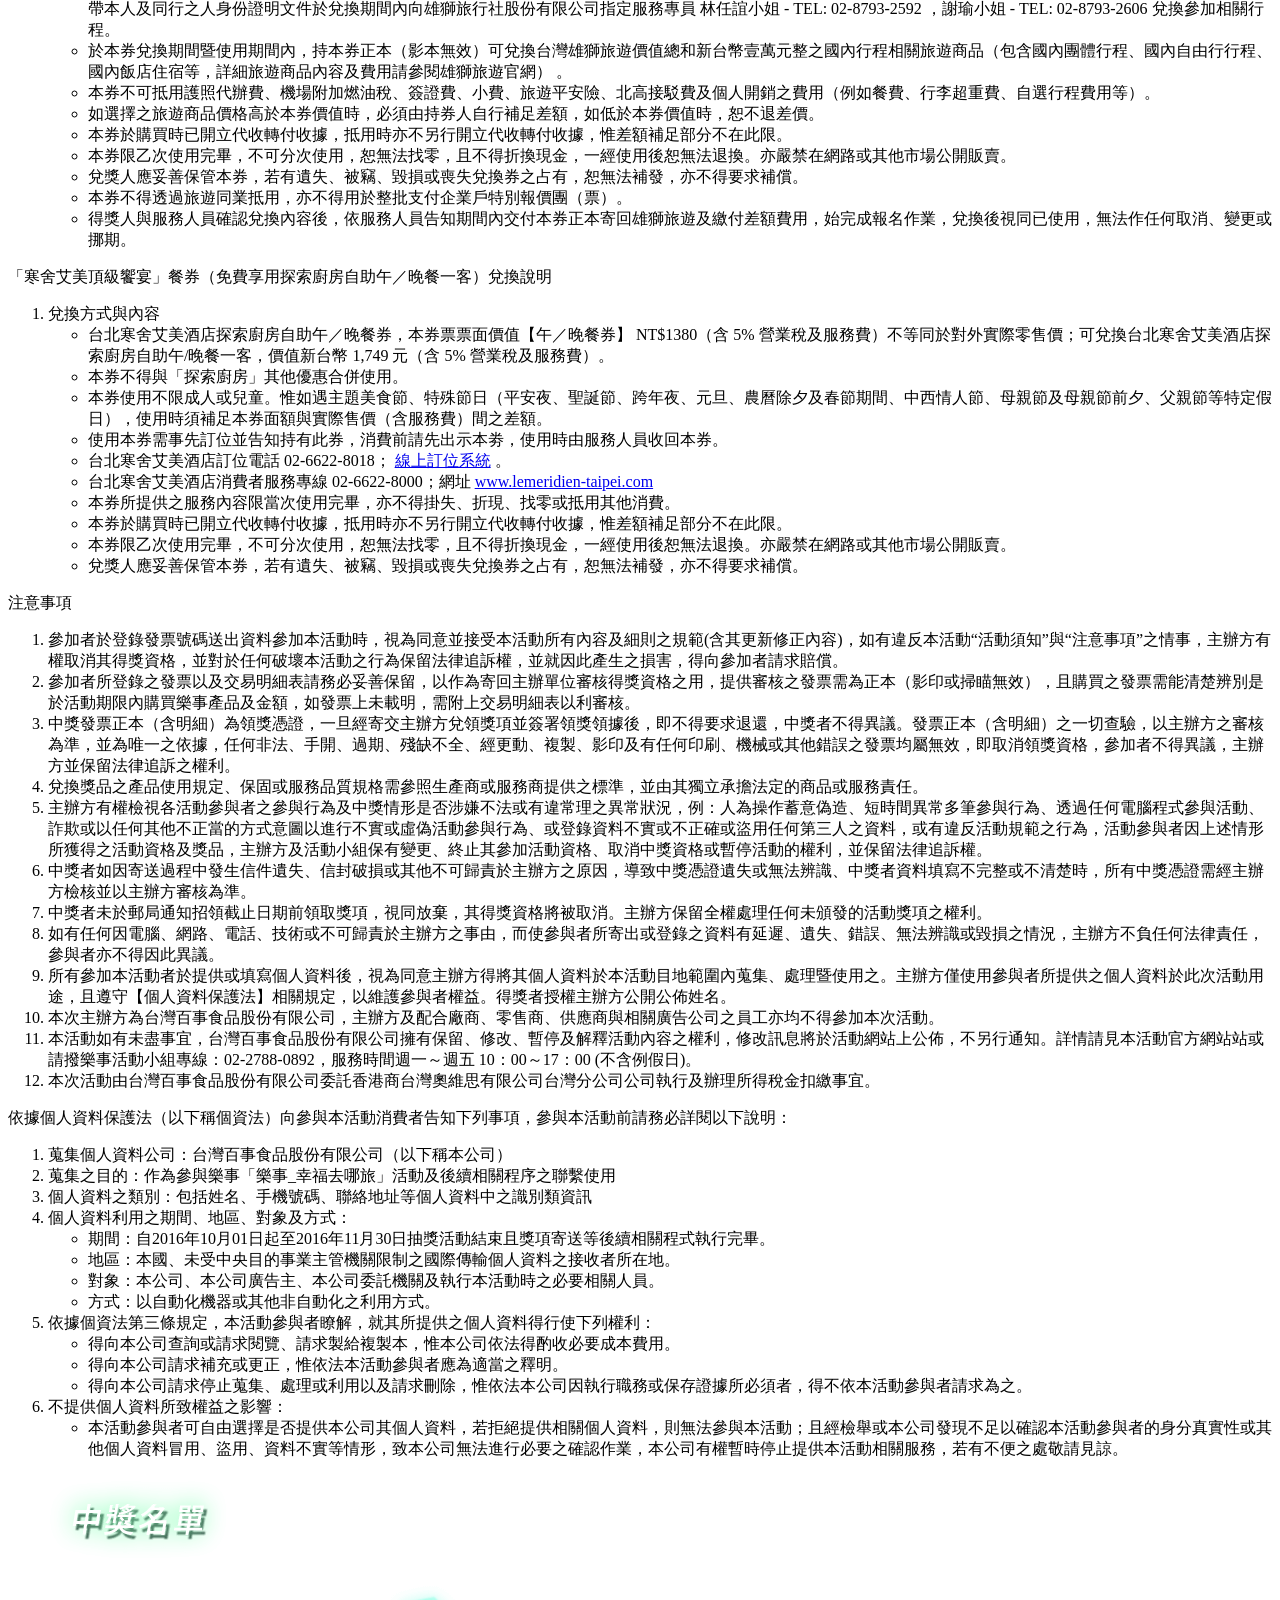
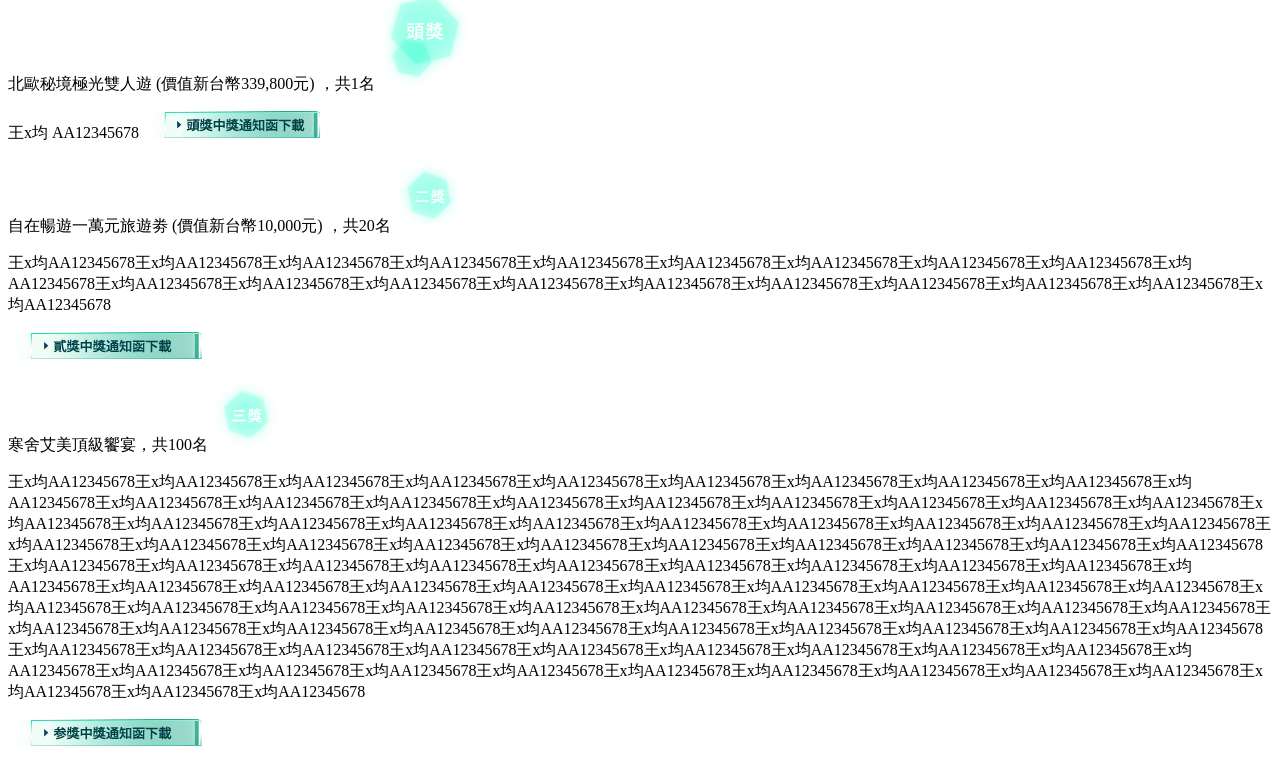
==== commit 94c5589a: "video end time" ====
--- a/app/index.html
+++ b/app/index.html
@@ -6,14 +6,14 @@
     <meta name="viewport" content="width=device-width, initial-scale=1, user-scalable=0">
     <meta property="og:title" content="北歐秘境 極光雙人遊 | Lay's 樂事"/>
     <meta property="og:description" content=""/>
-    <meta property="og:image" content="http://yummy.lays.com.tw.teectest.co.uk/img/share.jpg"/>
+    <meta property="og:image" content="http://yummylayscomtw.s3.amazonaws.com/2016q4/img/share.jpg"/>
     <meta property="og:image:width" content="1200"/>
     <meta property="og:image:height" content="630"/>
     <title>北歐秘境 極光雙人遊 | Lay's 樂事</title>
 
-    <link rel="apple-touch-icon" href="img/common/logo.png">
-    <link rel="shortcut icon" type="image/x-icon" href="img/common/logo.png" />
-    <link rel="icon" type="image/x-icon" href="img/common/logo.png" />
+    <link rel="apple-touch-icon" href="http://yummylayscomtw.s3.amazonaws.com/2016q4/img/common/logo.png">
+    <link rel="shortcut icon" type="image/x-icon" href="http://yummylayscomtw.s3.amazonaws.com/2016q4/img/common/logo.png" />
+    <link rel="icon" type="image/x-icon" href="http://yummylayscomtw.s3.amazonaws.com/2016q4/img/common/logo.png" />
     <!-- Place favicon.ico in the root directory -->
 
     <!-- build:css css/vendor.css -->
@@ -37,7 +37,12 @@
     <![endif]-->
     
     <section class="container">
-      <video class="kvideo visible-lg visible-md" src="media/movie.mp4" loop="1"></video>
+      <figure class="kvideo visible-lg visible-md">
+        <video poster="//yummylayscomtw.s3.amazonaws.com/2016q4/img/index/poster.png" src="//yummylayscomtw.s3.amazonaws.com/2016q4/media/movie.mp4" data-loaded="false" loop="1" preload="auto">
+          <img src="img/index/poster.png">
+        </video>
+        <figure class="poster fade"><img src="img/index/poster.png"></figure>
+      </figure>
       <!-- <aside class="light-container visible-lg visible-md">
         <figure class="light"></figure>
         <figure class="light light1 active"></figure>
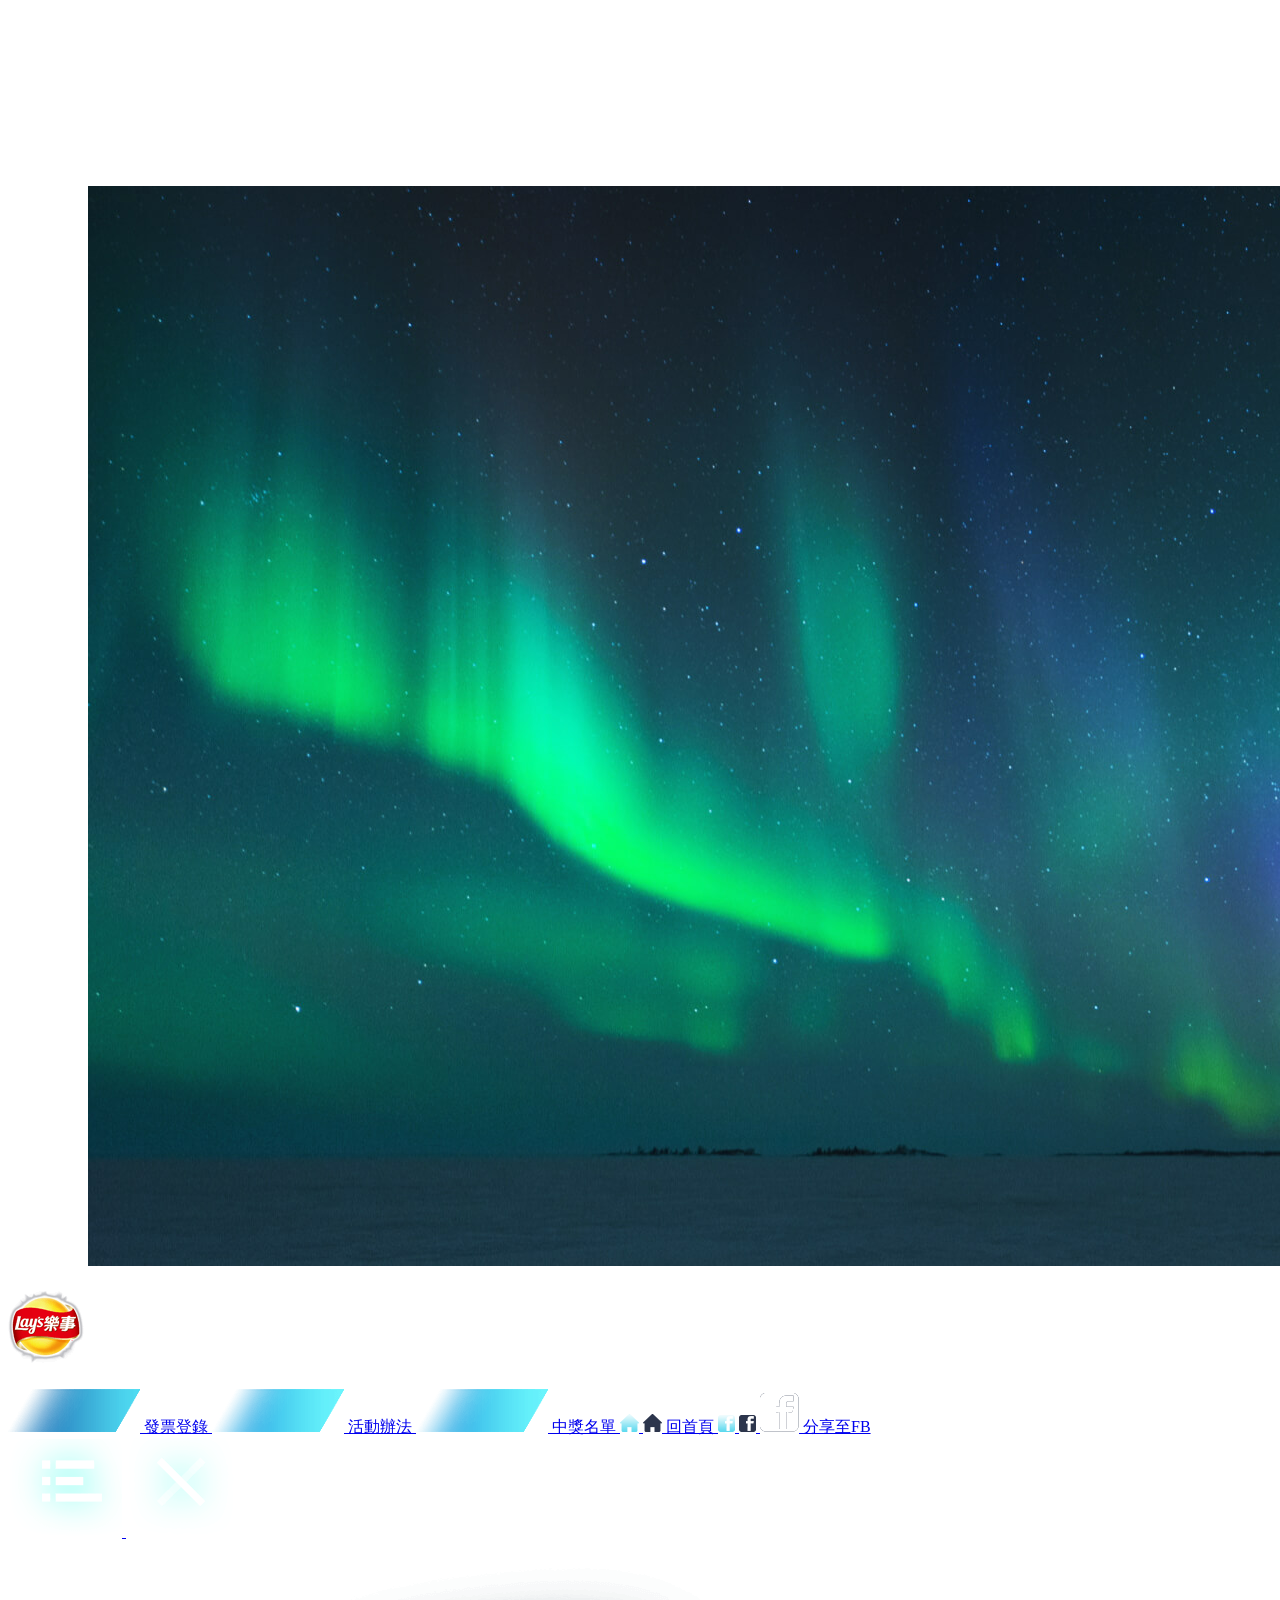
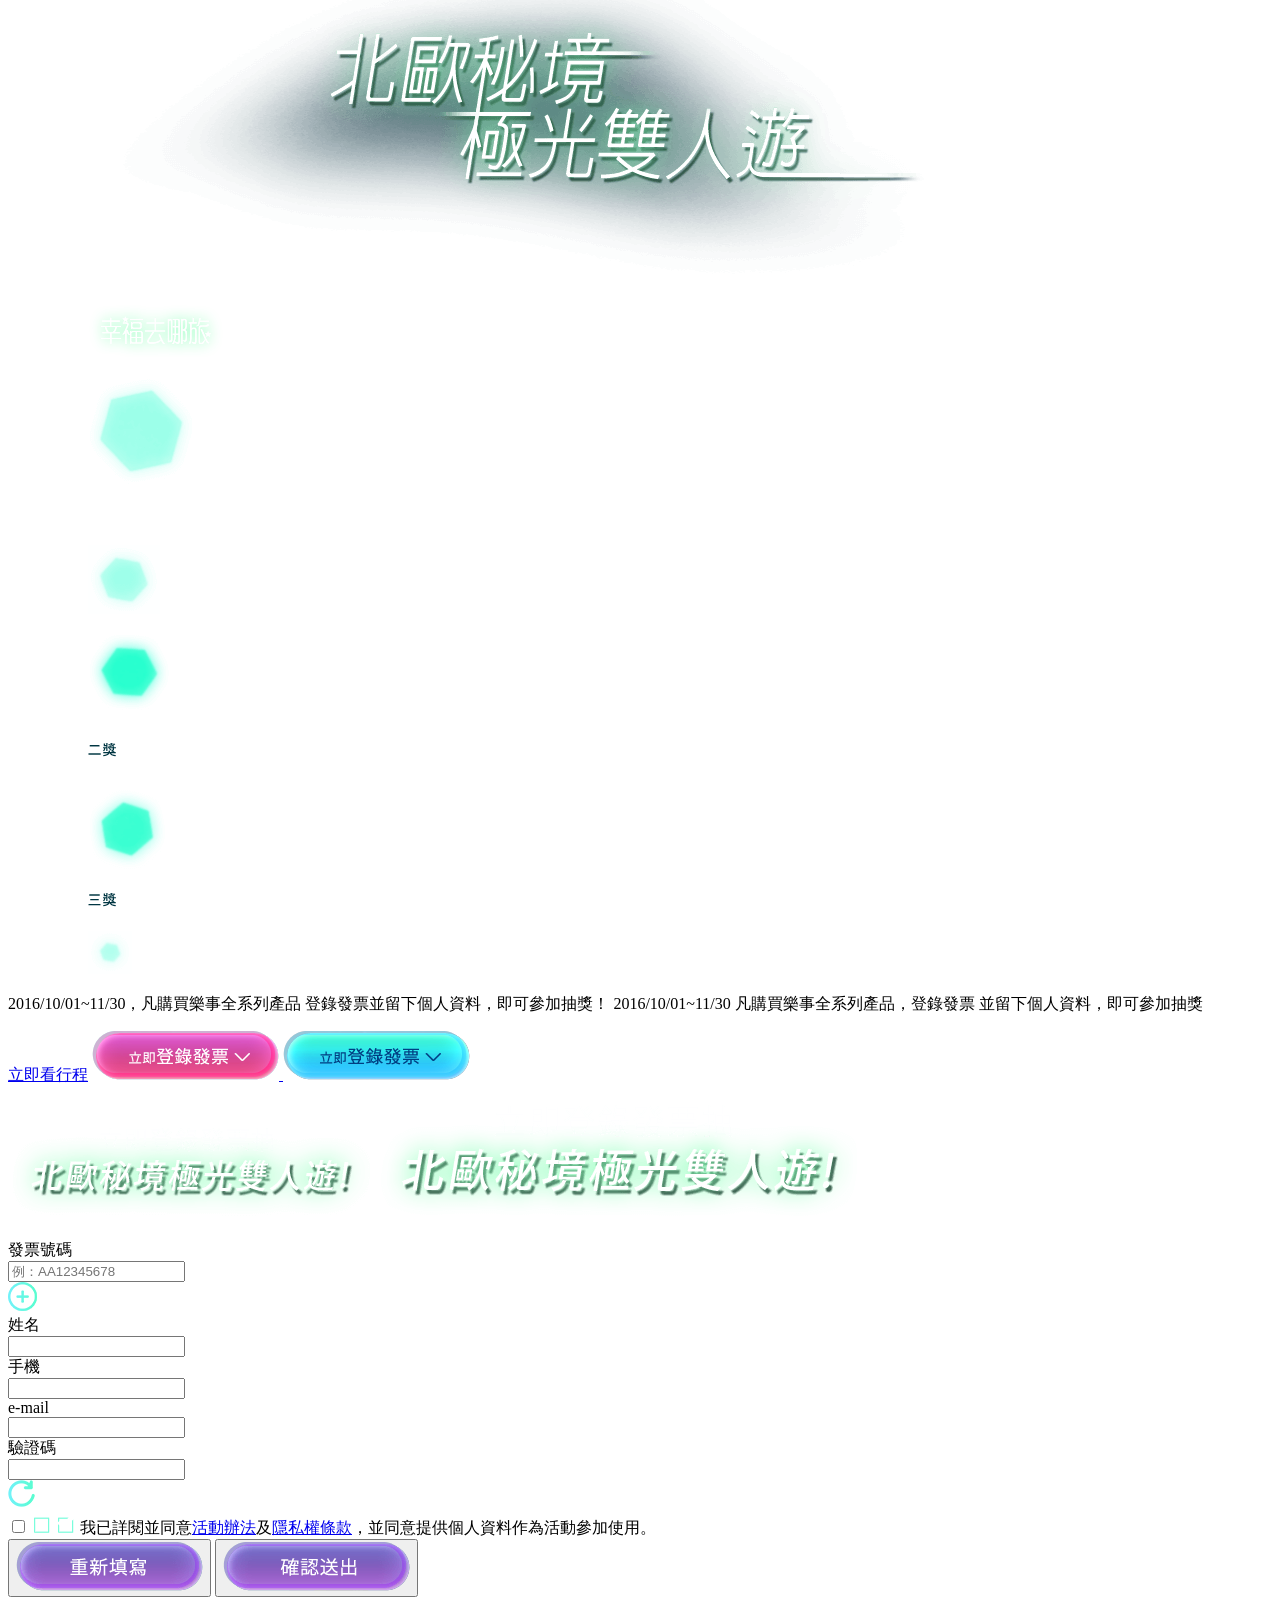
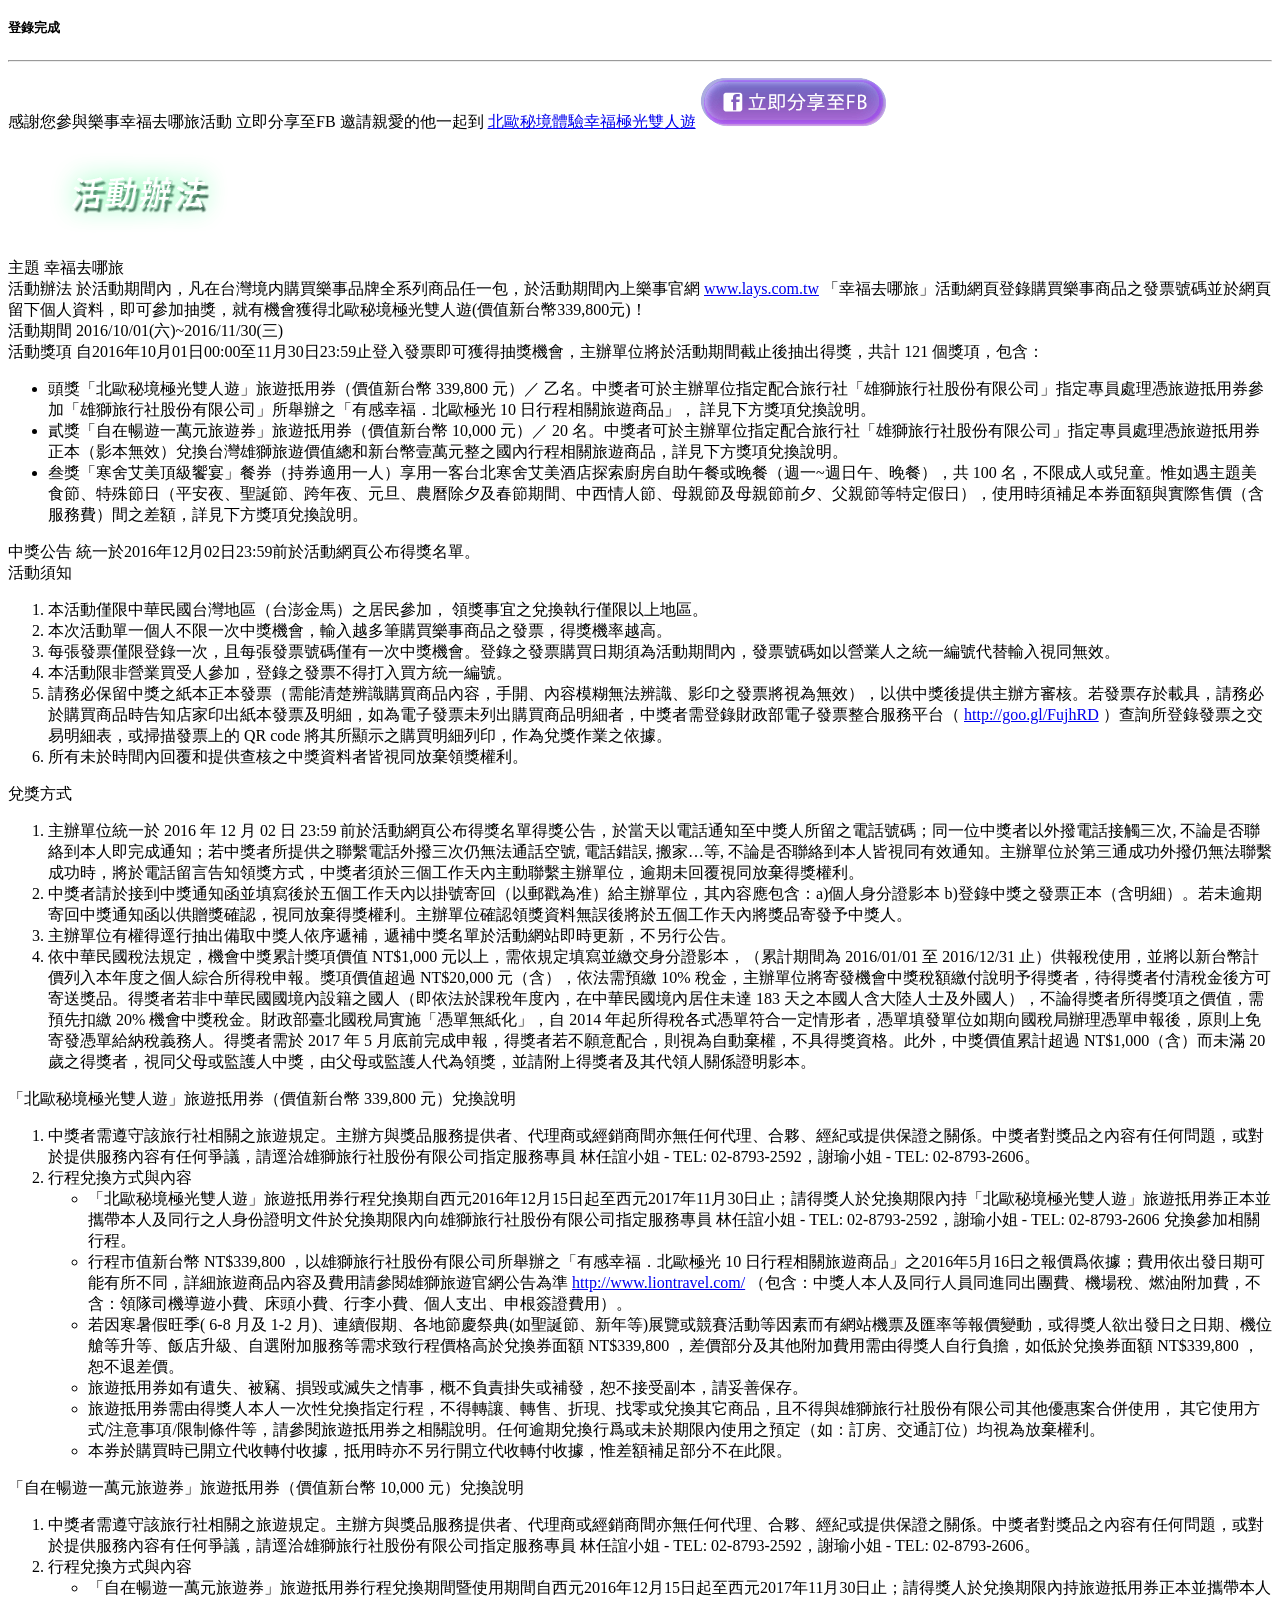
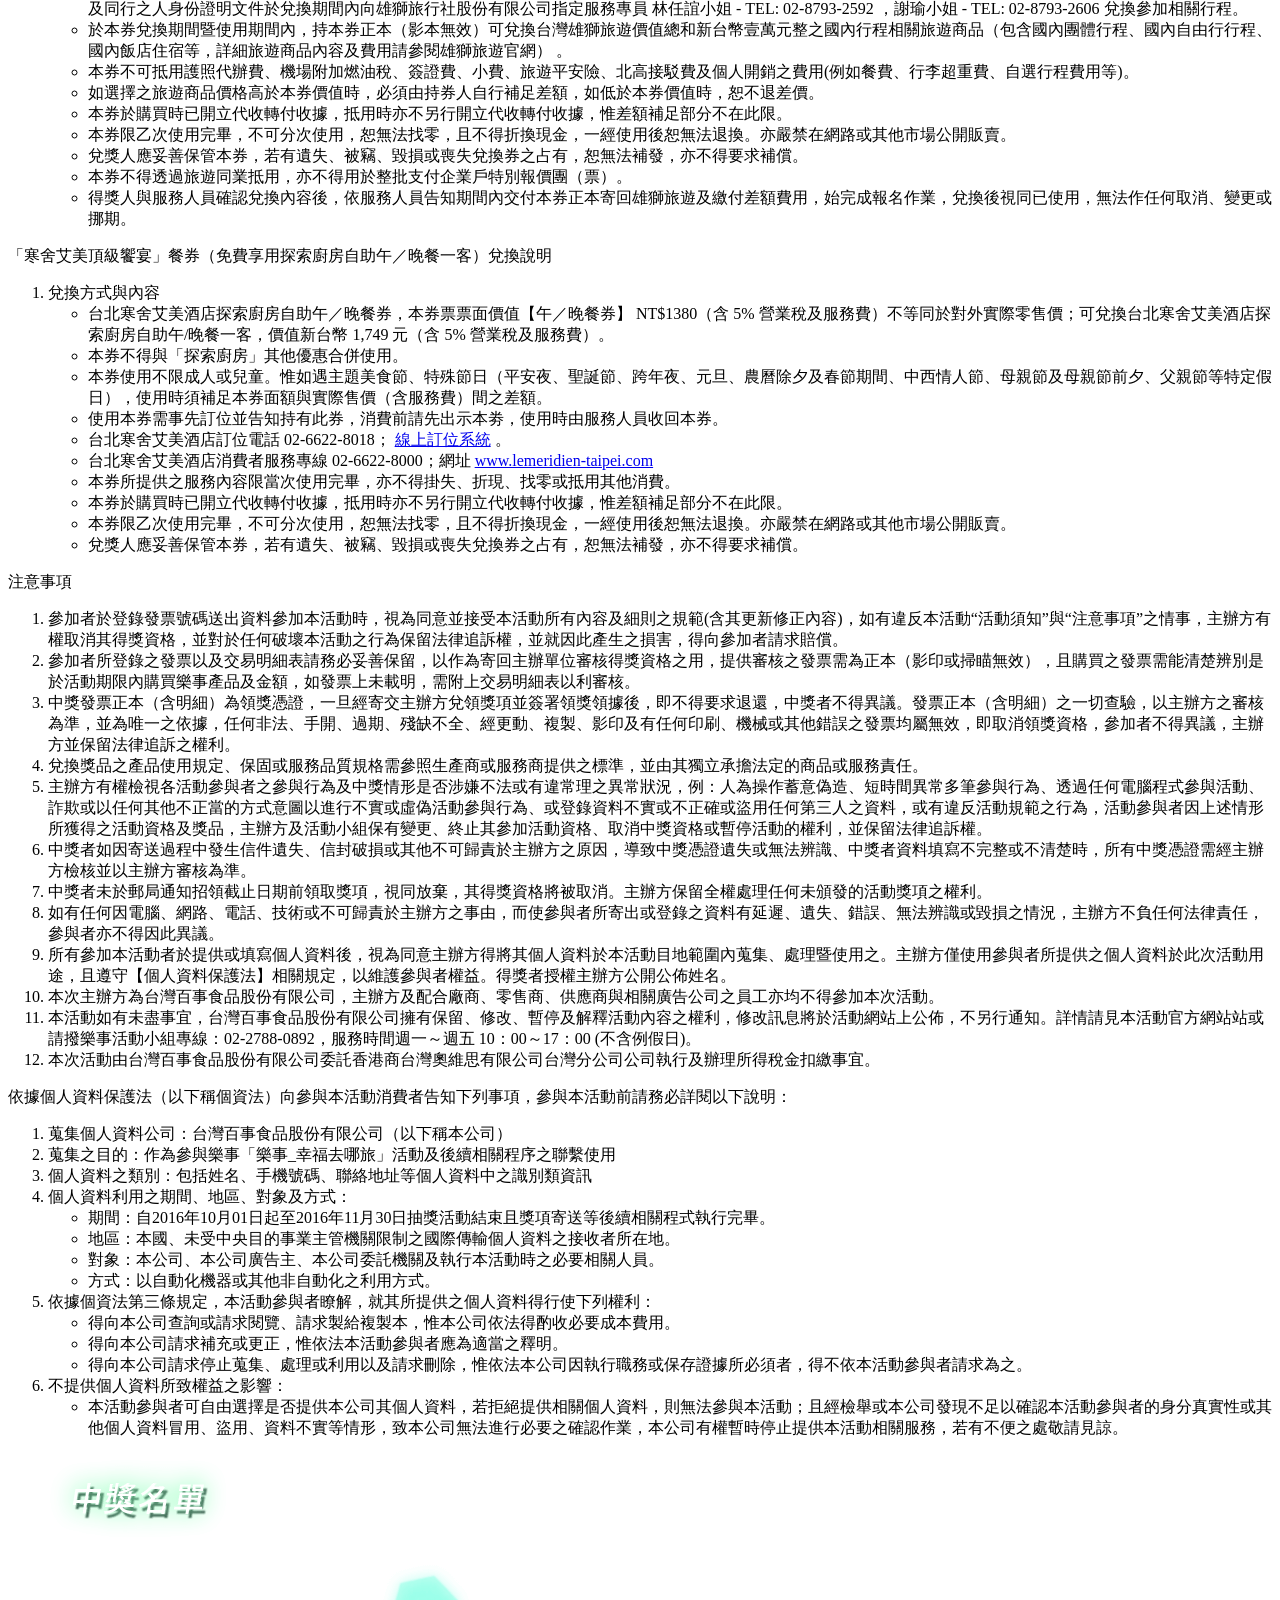
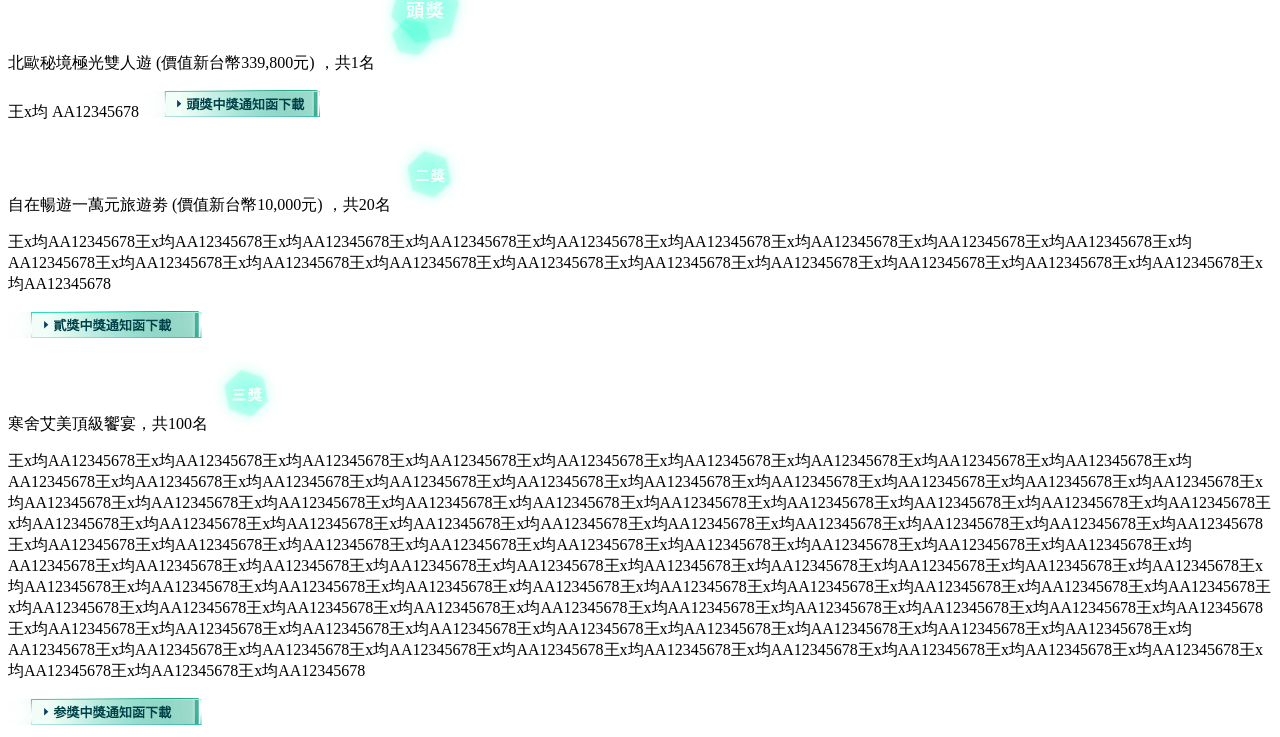
==== commit 21bbf675: "landing" ====
--- a/app/index.html
+++ b/app/index.html
@@ -4,12 +4,14 @@
     <meta charset="utf-8">
     <meta name="description" content="">
     <meta name="viewport" content="width=device-width, initial-scale=1, user-scalable=0">
-    <meta property="og:title" content="北歐秘境 極光雙人遊 | Lay's 樂事"/>
-    <meta property="og:description" content=""/>
+    <meta property="og:title" content="樂事送你北歐極光雙人遊"/>
+    <!-- <meta property="og:url" content="http://yummy.lays.com.tw/"/> -->
+    <meta property="og:description" content="2016/10/1 ~ 2016/11/30 購買Lay‘s樂事任一商品，就有機會獲得價值 34 萬的北歐秘境極光雙人遊 
+一生難得一見的絕美極光,幸福旅程馬上出發!"/>
     <meta property="og:image" content="http://yummylayscomtw.s3.amazonaws.com/2016q4/img/share.jpg"/>
     <meta property="og:image:width" content="1200"/>
     <meta property="og:image:height" content="630"/>
-    <title>北歐秘境 極光雙人遊 | Lay's 樂事</title>
+    <title>樂事送你北歐極光雙人遊</title>
 
     <link rel="apple-touch-icon" href="http://yummylayscomtw.s3.amazonaws.com/2016q4/img/common/logo.png">
     <link rel="shortcut icon" type="image/x-icon" href="http://yummylayscomtw.s3.amazonaws.com/2016q4/img/common/logo.png" />
@@ -38,17 +40,11 @@
     
     <section class="container">
       <figure class="kvideo visible-lg visible-md">
-        <video poster="//yummylayscomtw.s3.amazonaws.com/2016q4/img/index/poster.png" src="//yummylayscomtw.s3.amazonaws.com/2016q4/media/movie.mp4" data-loaded="false" loop="1" preload="auto">
-          <img src="img/index/poster.png">
+        <video src="//yummylayscomtw.s3.amazonaws.com/2016q4/media/movie.mp4" data-loaded="false" loop="1" preload="auto">
+          <img src="img/index/poster.jpg">
         </video>
-        <figure class="poster fade"><img src="img/index/poster.png"></figure>
+        <figure class="poster fade"><img src="img/index/poster.jpg"></figure>
       </figure>
-      <!-- <aside class="light-container visible-lg visible-md">
-        <figure class="light"></figure>
-        <figure class="light light1 active"></figure>
-        <figure class="light light2"></figure>
-        <canvas id="ab"></canvas>
-      </aside> -->
       <figure class="house"></figure>
       <header>
         <h1>
@@ -175,10 +171,8 @@
                 <aside class="baseline-deshift-15 col-lg-3 col-md-3 col-sm-4 col-xs-4">
                   <input name="captcha" id="captcha" class="form-control  fontsize-sm-25" type="text">
                 </aside>
-                <aside class="baseline-deshift-15 col-lg-3 col-md-3 col-sm-4 col-xs-4">
-                  <div class="captcha"></div>
-                </aside>
-                <aside class="baseline-deshift-15 col-lg-3 col-md-3 col-sm-4 col-xs-4">
+                <aside class="baseline-deshift-15 col-lg-4 col-md-4 col-sm-4 col-xs-4">
+                  <span class="captcha"></span>
                   <a class="refresh" href="javascript:"><img src="img/register/re.png"></a>
                 </aside>
                   <!-- <div id="captcha" class="g-recaptcha" data-sitekey="6LeKcScTAAAAAFxeSSmIWv3eHgg11w-ORuJmpsf3"></div> -->
@@ -188,7 +182,8 @@
                   <input type="checkbox" name="term">
                   <span class="fontsize-sm-22">
                     <img src="img/register/checkbox.png" class="checkbox">
-                    <img src="img/register/checkbox-checked.png" class="checkbox checked">我已詳閱並同意<a href="#rule">活動辦法</a>及<a href="#term">隱私權條款</a>，並同意提供個人資料作為活動參加使用。
+                    <img src="img/register/checkbox-checked.png" class="checkbox checked">
+                    <span class="text">我已詳閱並同意<a href="#rule">活動辦法</a>及<a href="#term">隱私權條款</a>，並同意提供個人資料作為活動參加使用。</span>
                   </span>
                 </label>
               </aside>
@@ -229,22 +224,20 @@
           </figure>
           <aside class="pane">
             <div class="row">
-              <label class="col-lg-2 col-md-2 col-sm-12 col-xs-12 fontsize-sm-27 lh-35">活動主題</label> 
+              <label class="col-lg-2 col-md-2 col-sm-12 col-xs-12 fontsize-sm-27 lh-35">主題</label> 
               <span class="highlight col-lg-9 col-md-9 col-sm-12 col-xs-12">幸福去哪旅</span>
             </div>
             <div class="row">
+              <label class="col-lg-2 col-md-2 col-sm-12 col-xs-12 fontsize-sm-27 lh-35">活動辦法</label> 
+              <span class="baseline-shift-15 col-lg-11 col-md-11 col-sm-12 col-xs-12">於活動期間內，凡在台灣境内購買樂事品牌全系列商品任一包，於活動期間內上樂事官網 <a  target="_blank" href="http://www.lays.com.tw">www.lays.com.tw</a> 「幸福去哪旅」活動網頁登錄購買樂事商品之發票號碼並於網頁留下個人資料，即可參加抽獎，就有機會獲得北歐秘境極光雙人遊(價值新台幣339,800元)！</span>
+            </div>
+            <div class="row">
               <label class="col-lg-2 col-md-2 col-sm-12 col-xs-12 fontsize-sm-27 lh-35">活動期間</label> 
-              <span class="col-lg-9 col-md-9 col-sm-12 col-xs-12">2016/10/01~2016/11/30</span>
-            </div>
-            <div class="row">
-              <label class="col-lg-2 col-md-2 col-sm-12 col-xs-12 fontsize-sm-27 lh-35">活動辦法</label> 
-              <span class="baseline-shift-15 col-lg-11 col-md-11 col-sm-12 col-xs-12">於活動期間內，凡在台灣境内購買樂事品牌全系列商品任一包，於活動期間內上樂事官網
-              <a  target="_blank" href="http://www.lays.com.tw">www.lays.com.tw</a>
-              「幸福去哪旅」活動網頁登錄購買樂事商品之發票號碼並於網頁留下個人資料，即可參加抽獎，就有機會獲得北歐秘境極光雙人遊（價值新台幣 339,800 元）！</span>
+              <span class="col-lg-9 col-md-9 col-sm-12 col-xs-12">2016/10/01(六)~2016/11/30(三)</span>
             </div>
             <div class="row">
               <label class="col-lg-2 col-md-2 col-sm-12 col-xs-12 fontsize-sm-27 lh-35">活動獎項</label> 
-              <span class="baseline-shift-15 col-lg-11 col-md-11 col-sm-12 col-xs-12">自 2016 年 10 月 01 日 00:00 至 11 月 30 日 23:59 止登入發票即可獲得抽獎機會，主辦單位將於活動期間截止後抽出得獎，共計 121 個獎項，包含：</span>
+              <span class="baseline-shift-15 col-lg-11 col-md-11 col-sm-12 col-xs-12">自2016年10月01日00:00至11月30日23:59止登入發票即可獲得抽獎機會，主辦單位將於活動期間截止後抽出得獎，共計 121 個獎項，包含：</span>
             </div>
             <div class="row alfa">
               <ul class="baseline-shift-15 col-lg-11 col-md-11 col-sm-12 col-xs-12">
@@ -260,13 +253,13 @@
             </div>
             <div class="row">
               <label class="col-lg-2 col-md-2 col-sm-12 col-xs-12 fontsize-sm-27 lh-35">中獎公告</label> 
-              <span class="baseline-shift-15 col-lg-11 col-md-11 col-sm-12 col-xs-12">統一於 2016 年 12 月 02 日 23:59 前於活動網頁公布得獎名單。</span>
+              <span class="baseline-shift-15 col-lg-11 col-md-11 col-sm-12 col-xs-12">統一於2016年12月02日23:59前於活動網頁公布得獎名單。</span>
             </div>
             <div class="row">
               <label class="col-lg-2 col-md-2 col-sm-12 col-xs-12 fontsize-sm-27 lh-35">活動須知</label> 
               <ol class="baseline-shift-15 col-lg-11 col-md-11 col-sm-12 col-xs-12">
                 <li>本活動僅限中華民國台灣地區（台澎金馬）之居民參加， 領獎事宜之兌換執行僅限以上地區。</li>
-                <li>本次活動單一個人不限一次中獎機會，輸入越多筆購買樂事商品之發票，得獎機機率越高。</li>
+                <li>本次活動單一個人不限一次中獎機會，輸入越多筆購買樂事商品之發票，得獎機率越高。</li>
                 <li>每張發票僅限登錄一次，且每張發票號碼僅有一次中獎機會。登錄之發票購買日期須為活動期間內，發票號碼如以營業人之統一編號代替輸入視同無效。</li>
                 <li>本活動限非營業買受人參加，登錄之發票不得打入買方統一編號。</li>
                 <li>請務必保留中獎之紙本正本發票（需能清楚辨識購買商品內容，手開、內容模糊無法辨識、影印之發票將視為無效），以供中獎後提供主辦方審核。若發票存於載具，請務必於購買商品時告知店家印出紙本發票及明細，如為電子發票未列出購買商品明細者，中獎者需登錄財政部電子發票整合服務平台（
@@ -279,7 +272,7 @@
               <label class="col-lg-2 col-md-2 col-sm-12 col-xs-12 fontsize-sm-27 lh-35">兌獎方式</label> 
               <ol class="baseline-shift-15 col-lg-11 col-md-11 col-sm-12 col-xs-12">
 
-                <li>主辦單位統一於 2016 年 12 月 02 日 23:59 前於活動網頁公布得獎名單得獎公告，於當天以電話通知至中獎人所留之電話號碼；同一位中獎者以外撥電話接觸三次，不論是否聯絡到本人即完成通知；若中獎者所提供之聯繫電話外撥三次仍無法通話空號，電話錯誤，搬家…等，不論是否聯絡到本人皆視同有效通知。主辦單位於第三通成功外撥仍無法聯繫成功時，將於電話留言告知領獎方式，中獎者須於三個工作天內主動聯繫主辦單位，逾期未回覆視同放棄得獎權利。</li>
+                <li>主辦單位統一於 2016 年 12 月 02 日 23:59 前於活動網頁公布得獎名單得獎公告，於當天以電話通知至中獎人所留之電話號碼；同一位中獎者以外撥電話接觸三次, 不論是否聯絡到本人即完成通知；若中獎者所提供之聯繫電話外撥三次仍無法通話空號, 電話錯誤, 搬家…等, 不論是否聯絡到本人皆視同有效通知。主辦單位於第三通成功外撥仍無法聯繫成功時，將於電話留言告知領獎方式，中獎者須於三個工作天內主動聯繫主辦單位，逾期未回覆視同放棄得獎權利。</li>
 
                 <li>中獎者請於接到中獎通知函並填寫後於五個工作天內以掛號寄回（以郵戳為准）給主辦單位，其內容應包含：a)個人身分證影本 b)登錄中獎之發票正本（含明細）。若未逾期寄回中獎通知函以供贈獎確認，視同放棄得獎權利。主辦單位確認領獎資料無誤後將於五個工作天內將獎品寄發予中獎人。</li>
 
@@ -299,10 +292,10 @@
                   行程兌換方式與內容
                   <ul>
                     <li>
-                      「北歐秘境極光雙人遊」旅遊抵用券行程兌換期間暨使用期間自西元 2016 年 12 月 15 日起至西元 2017 年 11 月 30 日止；請得獎人於期限內持「北歐秘境極光雙人遊」旅遊抵用券正本並攜帶本人及同行之人身份證明文件於兌換期間內向雄獅旅行社股份有限公司指定服務專員 林任誼小姐 - TEL: 02-8793-2592，謝瑜小姐 - TEL: 02-8793-2606 兌換參加相關行程。
-                    </li>
-                    <li>
-                      行程市值新台幣 NT$339,800 ，以雄獅旅行社股份有限公司所舉辦之「有感幸福．北歐極光 10 日行程相關旅遊商品」之 2016 年 5 月 16 日之報價爲依據；費用依出發日期可能有所不同，詳細旅遊商品內容及費用請參閱雄獅旅遊官網公告為準
+                      「北歐秘境極光雙人遊」旅遊抵用券行程兌換期自西元2016年12月15日起至西元2017年11月30日止；請得獎人於兌換期限內持「北歐秘境極光雙人遊」旅遊抵用券正本並攜帶本人及同行之人身份證明文件於兌換期限內向雄獅旅行社股份有限公司指定服務專員 林任誼小姐 - TEL: 02-8793-2592，謝瑜小姐 - TEL: 02-8793-2606 兌換參加相關行程。
+                    </li>
+                    <li>
+                      行程市值新台幣 NT$339,800 ，以雄獅旅行社股份有限公司所舉辦之「有感幸福．北歐極光 10 日行程相關旅遊商品」之2016年5月16日之報價爲依據；費用依出發日期可能有所不同，詳細旅遊商品內容及費用請參閱雄獅旅遊官網公告為準
                       <a target="_blank" href="http://www.liontravel.com/">http://www.liontravel.com/</a>
                       （包含：中獎人本人及同行人員同進同出團費、機場稅、燃油附加費，不含：領隊司機導遊小費、床頭小費、行李小費、個人支出、申根簽證費用）。
                     </li>
@@ -333,13 +326,13 @@
                   行程兌換方式與內容
                   <ul>
                     <li>
-                      「自在暢遊一萬元旅遊券」旅遊抵用券行程兌換期間暨使用期間自西元 2016 年 12 月 15 日起至西元 2017 年 11 月 30 日止；請得獎人於兌換期限內持旅遊抵用券正本並攜帶本人及同行之人身份證明文件於兌換期間內向雄獅旅行社股份有限公司指定服務專員 林任誼小姐 - TEL: 02-8793-2592 ，謝瑜小姐 - TEL: 02-8793-2606 兌換參加相關行程。
+                      「自在暢遊一萬元旅遊券」旅遊抵用券行程兌換期間暨使用期間自西元2016年12月15日起至西元2017年11月30日止；請得獎人於兌換期限內持旅遊抵用券正本並攜帶本人及同行之人身份證明文件於兌換期間內向雄獅旅行社股份有限公司指定服務專員 林任誼小姐 - TEL: 02-8793-2592 ，謝瑜小姐 - TEL: 02-8793-2606 兌換參加相關行程。
                     </li>
                     <li>
                       於本券兌換期間暨使用期間內，持本券正本（影本無效）可兌換台灣雄獅旅遊價值總和新台幣壹萬元整之國內行程相關旅遊商品（包含國內團體行程、國內自由行行程、國內飯店住宿等，詳細旅遊商品內容及費用請參閱雄獅旅遊官網） 。
                     </li>
                     <li>
-                      本券不可抵用護照代辦費、機場附加燃油稅、簽證費、小費、旅遊平安險、北高接駁費及個人開銷之費用（例如餐費、行李超重費、自選行程費用等）。
+                      本券不可抵用護照代辦費、機場附加燃油稅、簽證費、小費、旅遊平安險、北高接駁費及個人開銷之費用(例如餐費、行李超重費、自選行程費用等)。
                     </li>
                     <li>
                       如選擇之旅遊商品價格高於本券價值時，必須由持券人自行補足差額，如低於本券價值時，恕不退差價。
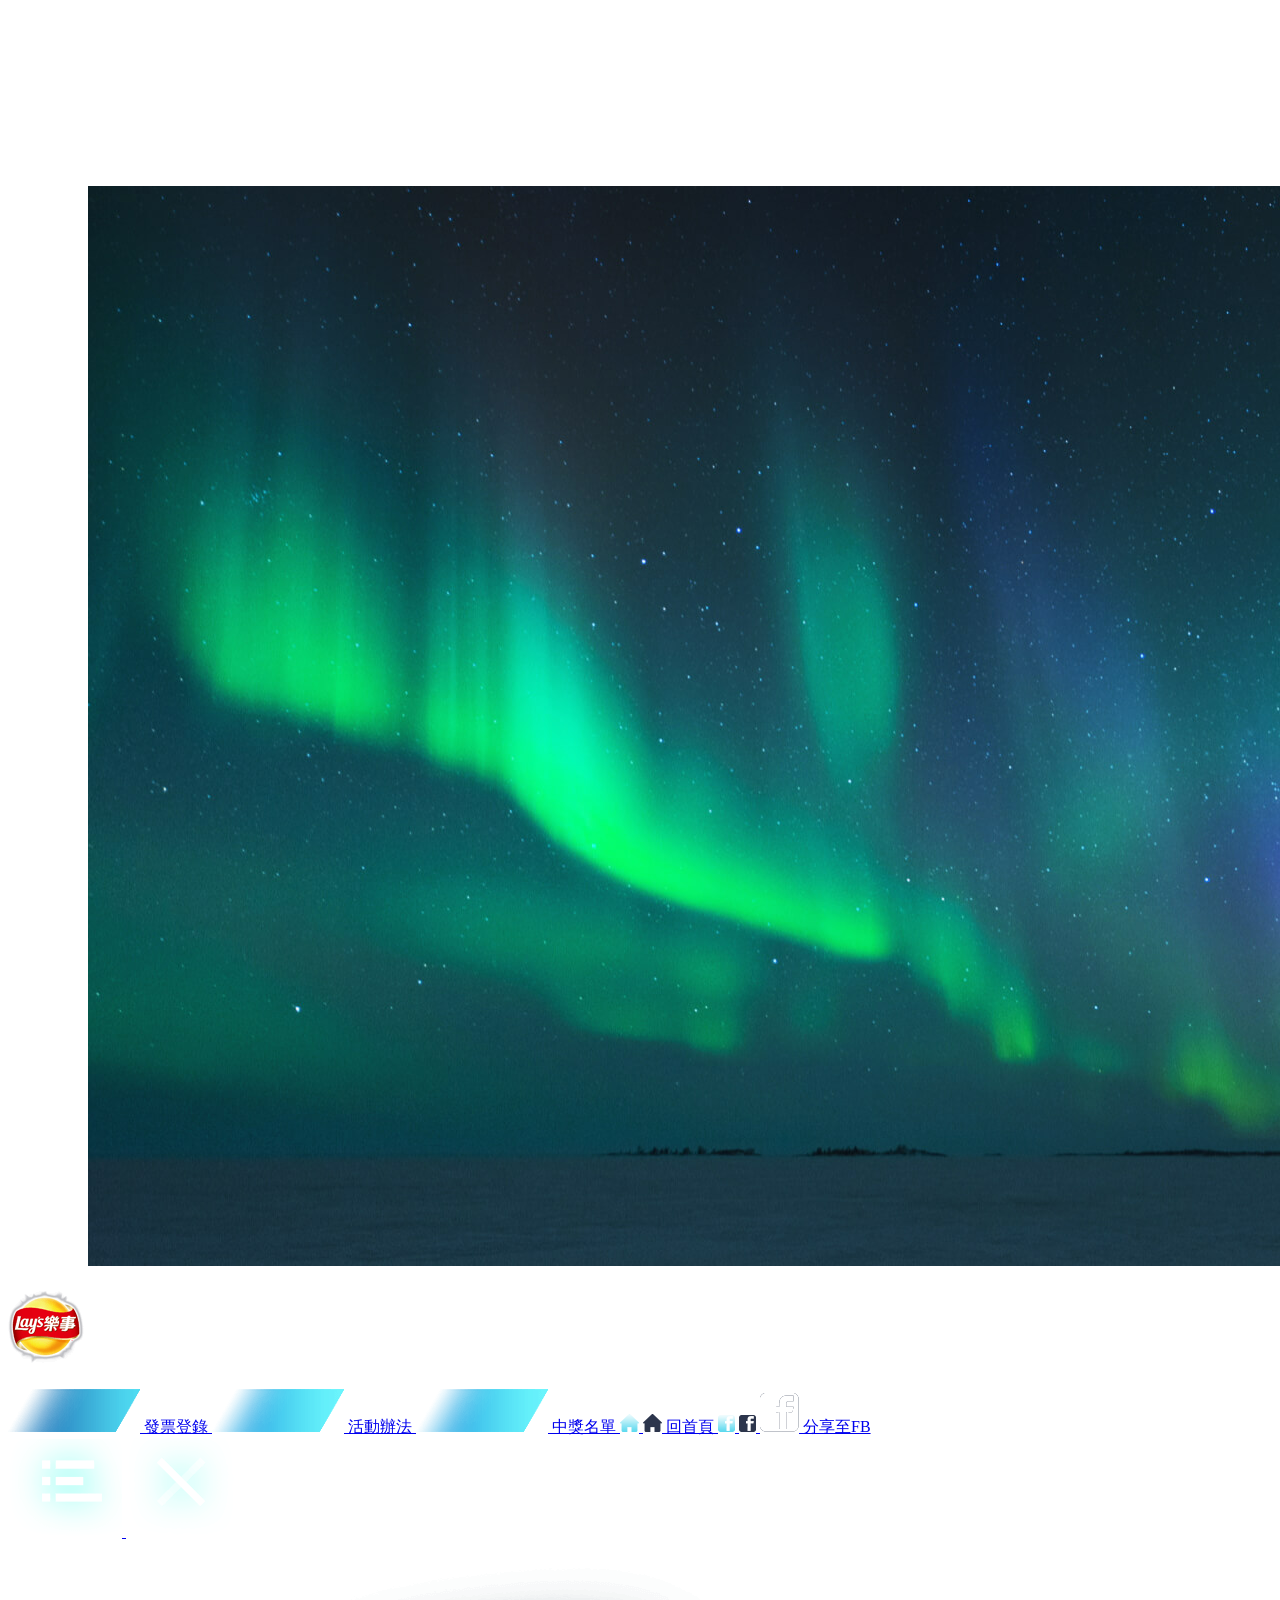
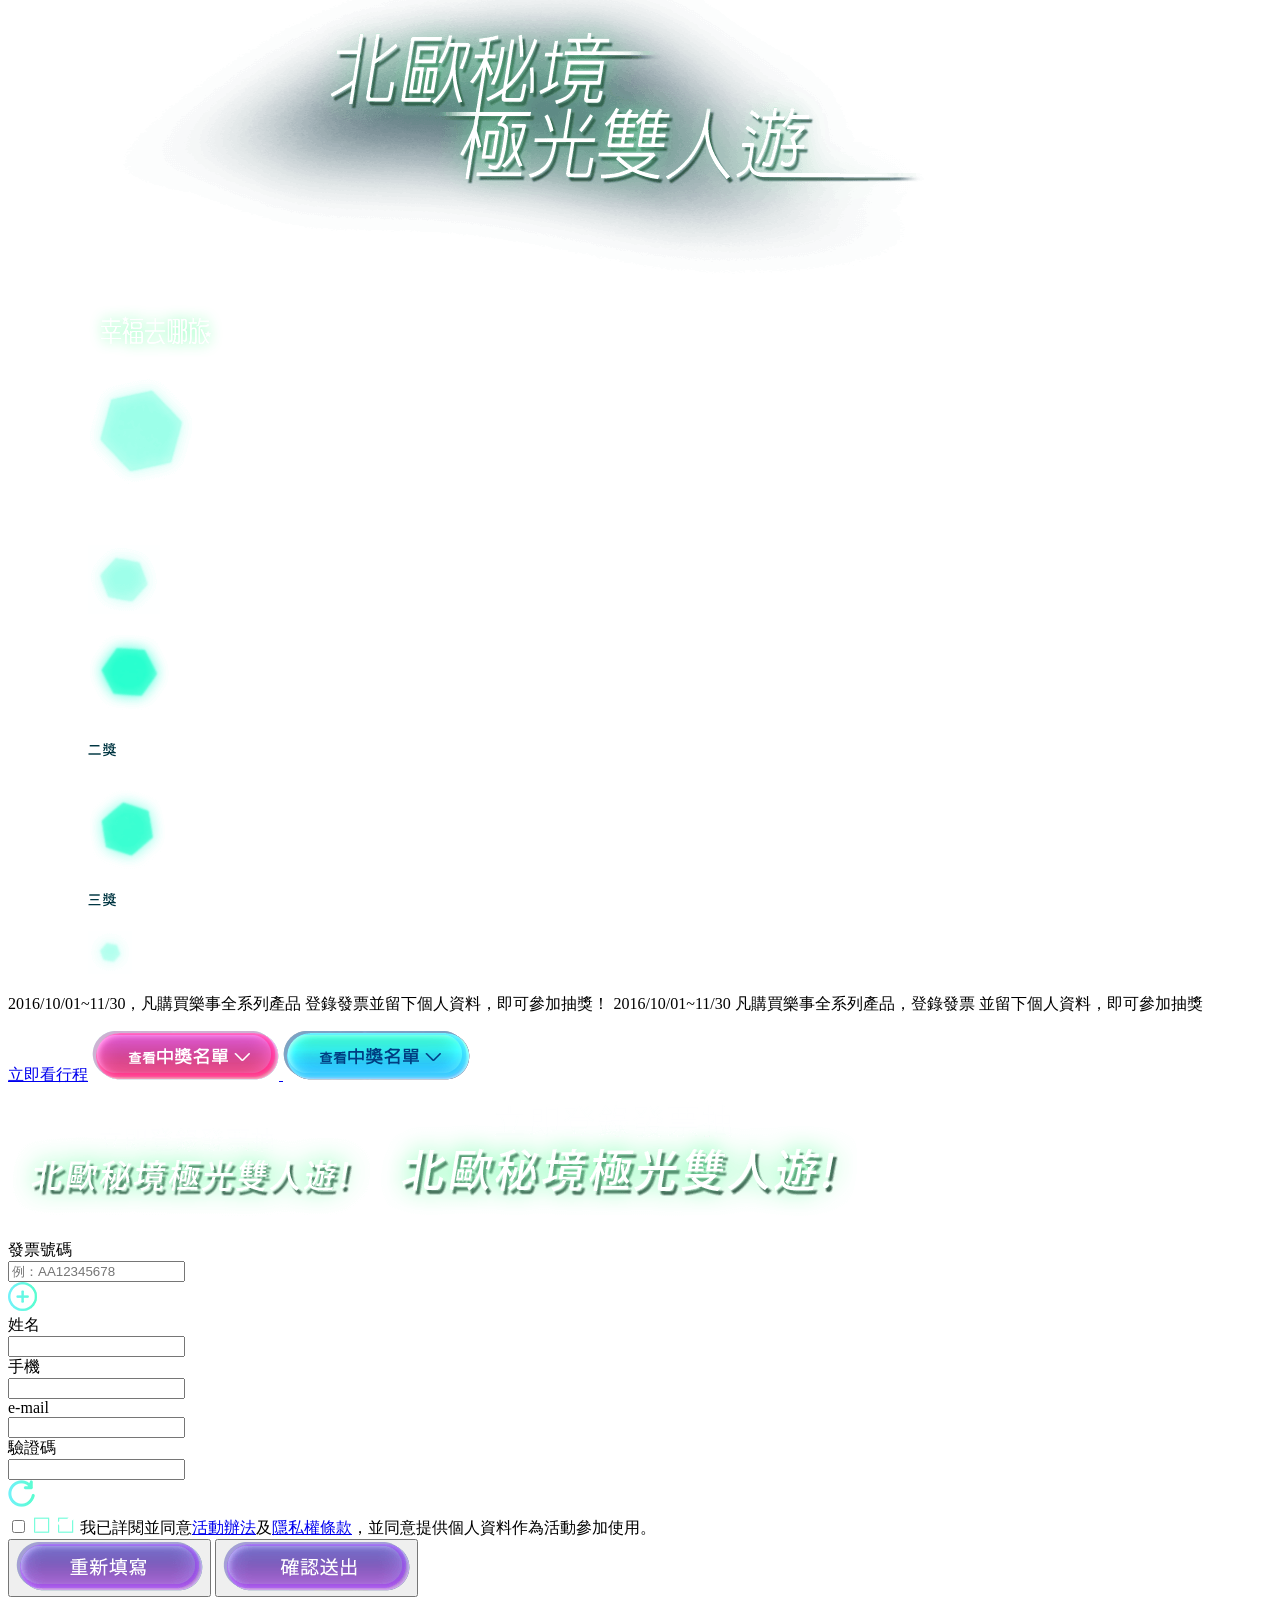
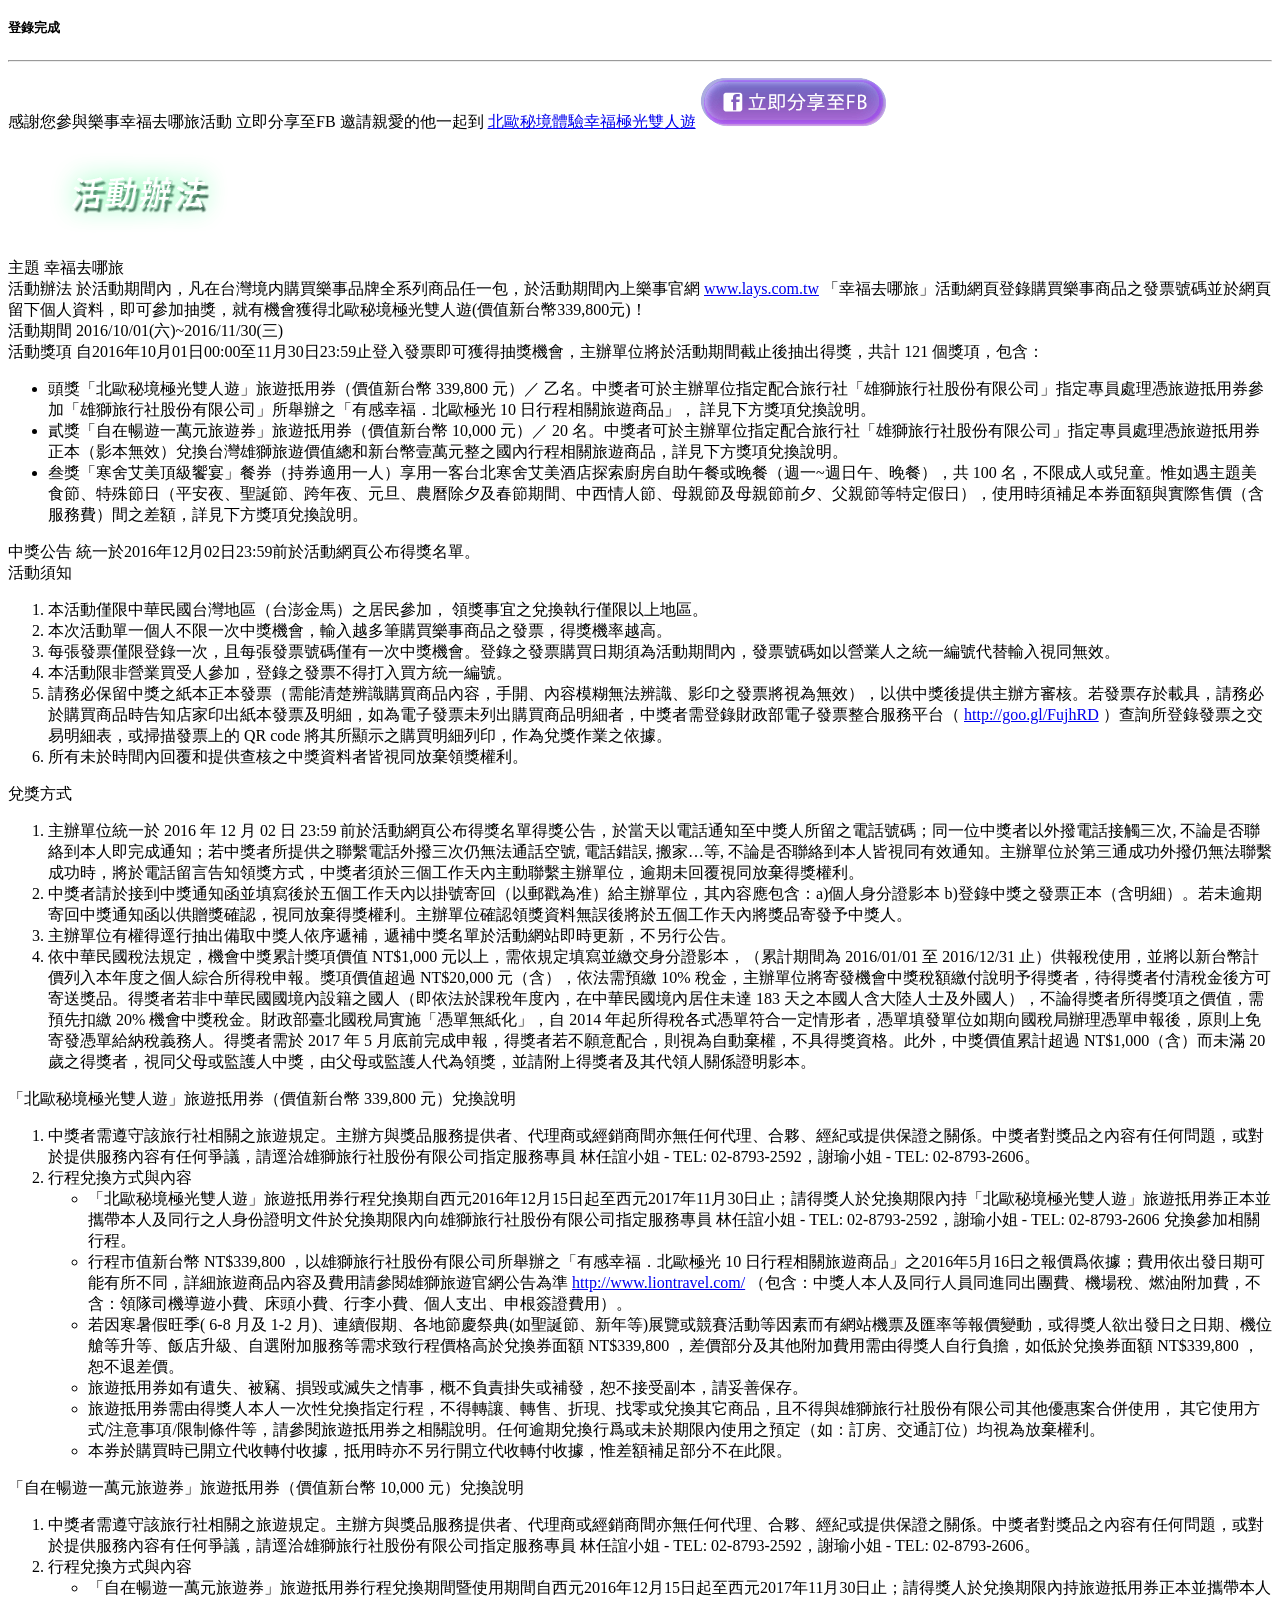
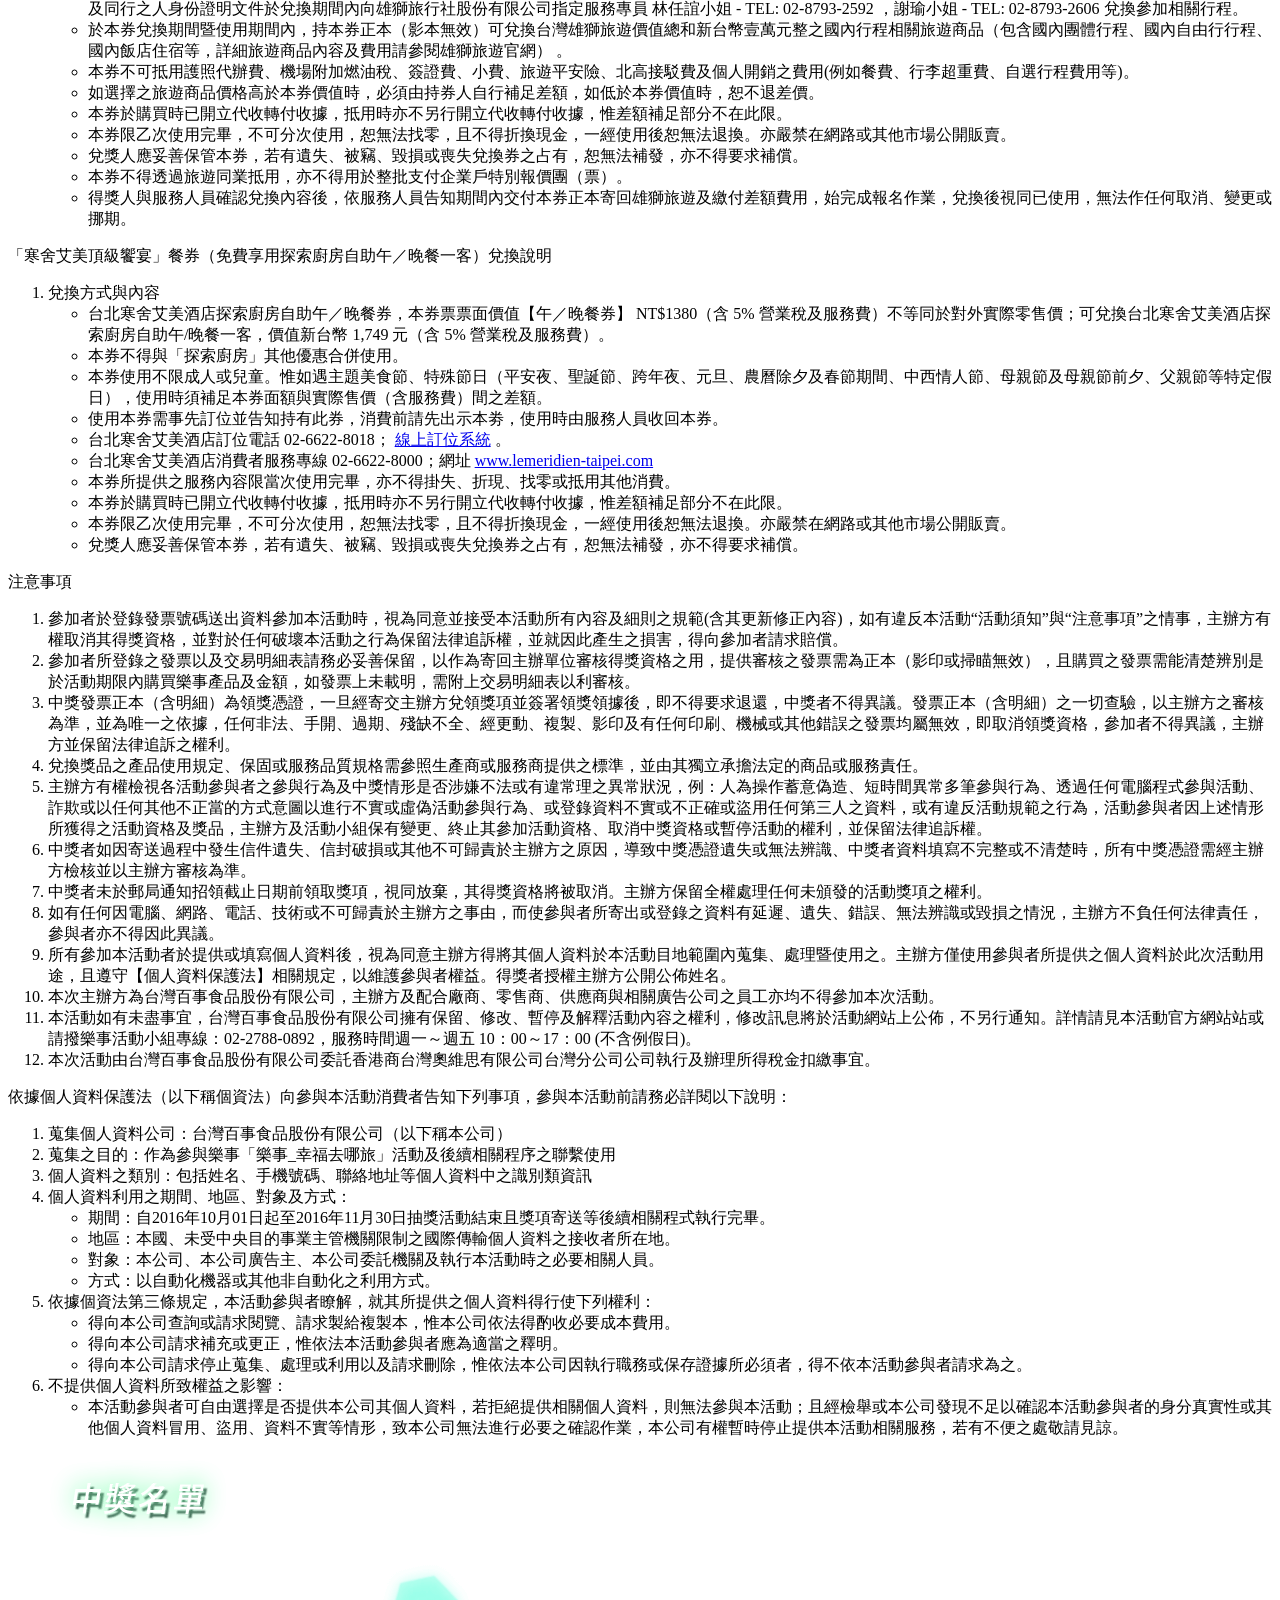
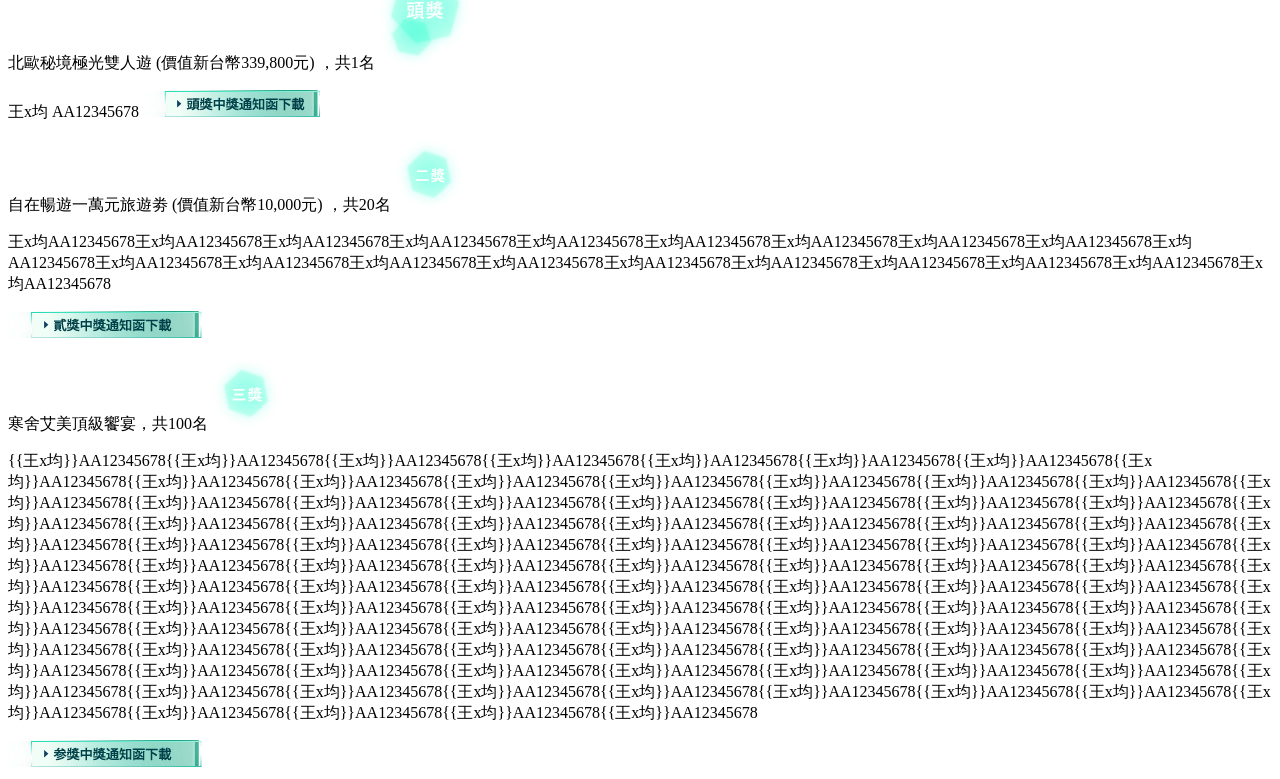
==== commit e46fc530: "qq" ====
--- a/app/index.html
+++ b/app/index.html
@@ -1,17 +1,17 @@
-﻿<!doctype html>
-<html class="no-js loading" lang="">
+<!doctype html>
+<html class="no-js loading disabled" lang="">
   <head>
     <meta charset="utf-8">
     <meta name="description" content="">
     <meta name="viewport" content="width=device-width, initial-scale=1, user-scalable=0">
-    <meta property="og:title" content="樂事送你北歐極光雙人遊"/>
+    <meta property="og:title" content="吃樂事抽北歐極光雙人遊"/>
     <!-- <meta property="og:url" content="http://yummy.lays.com.tw/"/> -->
     <meta property="og:description" content="2016/10/1 ~ 2016/11/30 購買Lay‘s樂事任一商品，就有機會獲得價值 34 萬的北歐秘境極光雙人遊 
 一生難得一見的絕美極光,幸福旅程馬上出發!"/>
     <meta property="og:image" content="http://yummylayscomtw.s3.amazonaws.com/2016q4/img/share.jpg"/>
     <meta property="og:image:width" content="1200"/>
     <meta property="og:image:height" content="630"/>
-    <title>樂事送你北歐極光雙人遊</title>
+    <title>吃樂事抽北歐極光雙人遊</title>
 
     <link rel="apple-touch-icon" href="http://yummylayscomtw.s3.amazonaws.com/2016q4/img/common/logo.png">
     <link rel="shortcut icon" type="image/x-icon" href="http://yummylayscomtw.s3.amazonaws.com/2016q4/img/common/logo.png" />
@@ -506,7 +506,7 @@
             <p class="participant baseline-push-15 baseline-shift-65 fontsize-16 fontsize-sm-20 row lh-21 bws-5 w-415">
               <script>
                 for(var i=0;i<100;i++){
-                  document.write('<span class="visible-lg visible-md visible-sm visible-xs"><span>王x均</span><span class="baseline-shift-13 ls-0 baseline-shift-sm-20">AA12345678</span></span>');
+                  document.write('<span class="visible-lg visible-md visible-sm visible-xs"><span>{{王x均}}</span><span class="baseline-shift-13 ls-0 baseline-shift-sm-20">AA12345678</span></span>');
                 }
               </script>
             </p>       
@@ -537,7 +537,6 @@
     <!-- bower:js -->
     <script src="/bower_components/jquery/dist/jquery.js"></script>
     <script src="/bower_components/gsap/src/uncompressed/TweenMax.js"></script>
-    <script src="/bower_components/lodash/lodash.js"></script>
     <script src="/bower_components/jScrollPane/script/jquery.mousewheel.js"></script>
     <script src="/bower_components/jScrollPane/script/mwheelIntent.js"></script>
     <script src="/bower_components/jScrollPane/script/jquery.jscrollpane.js"></script>
